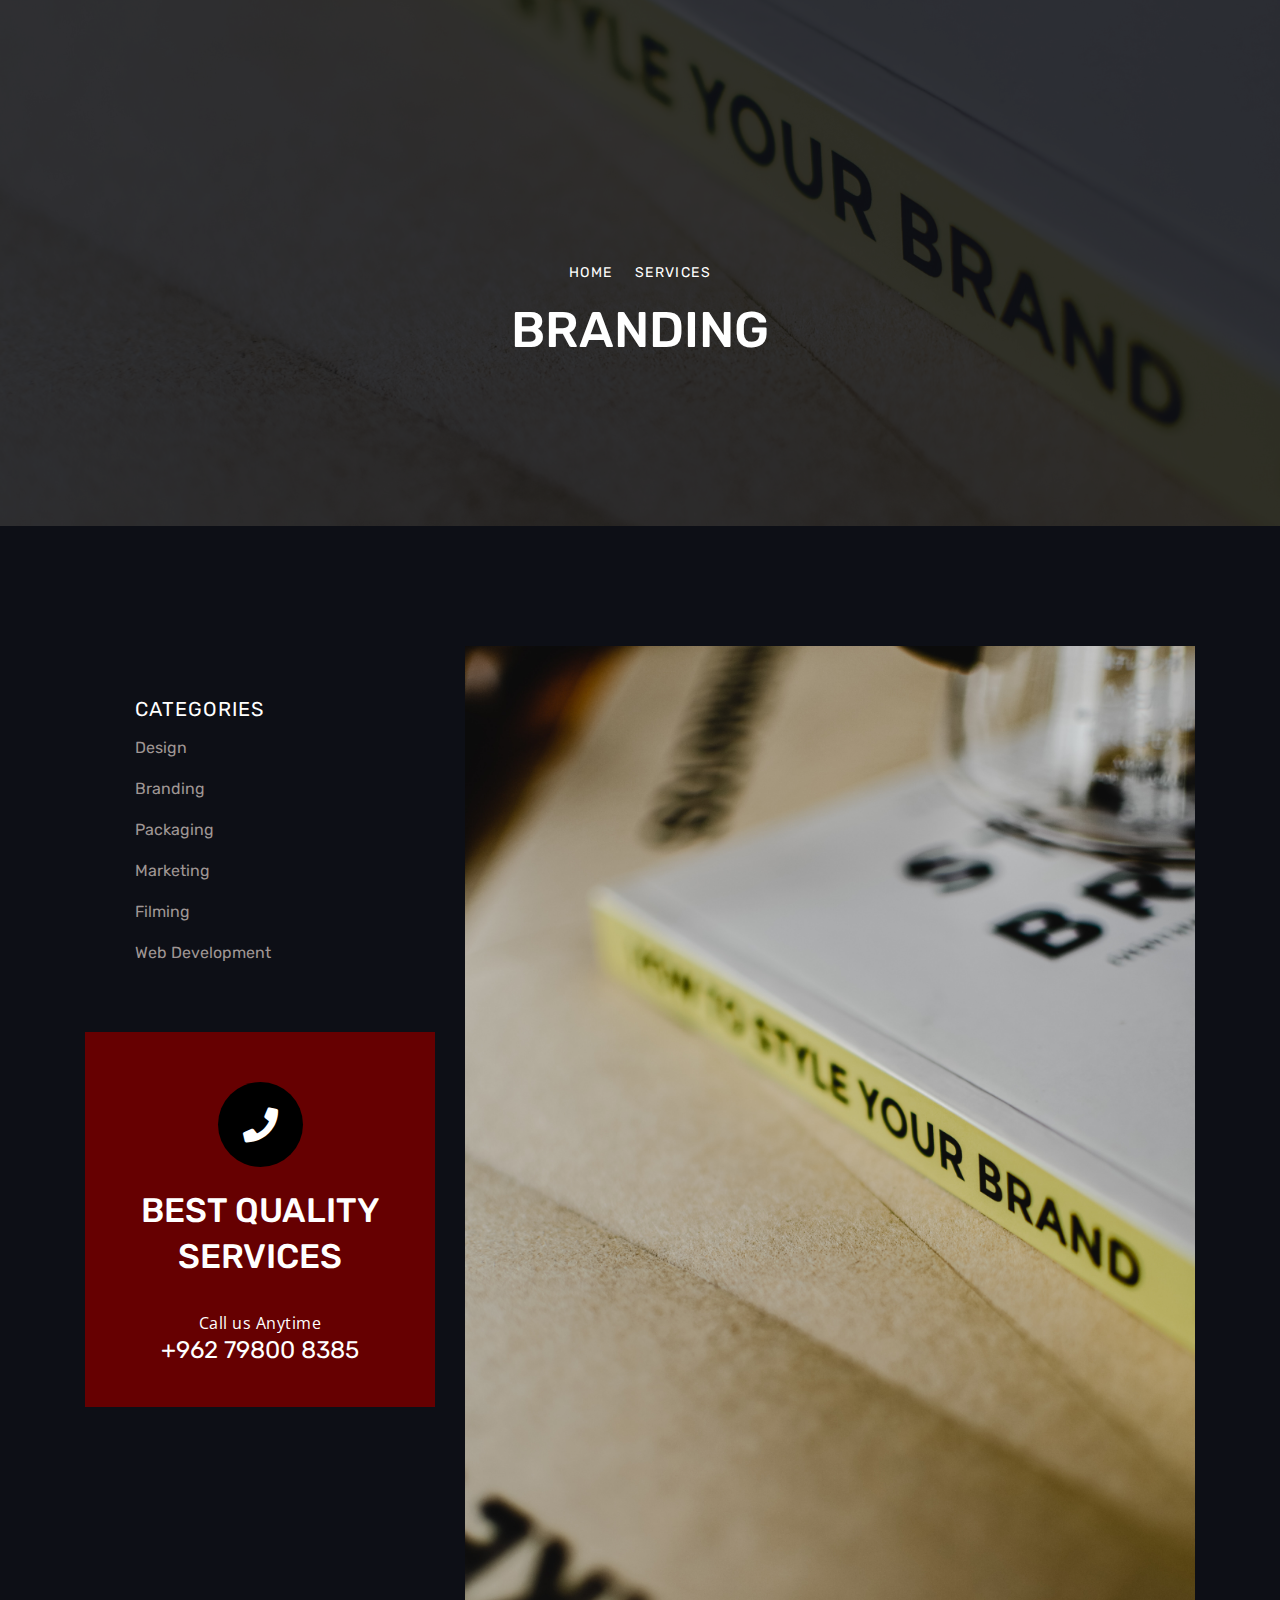
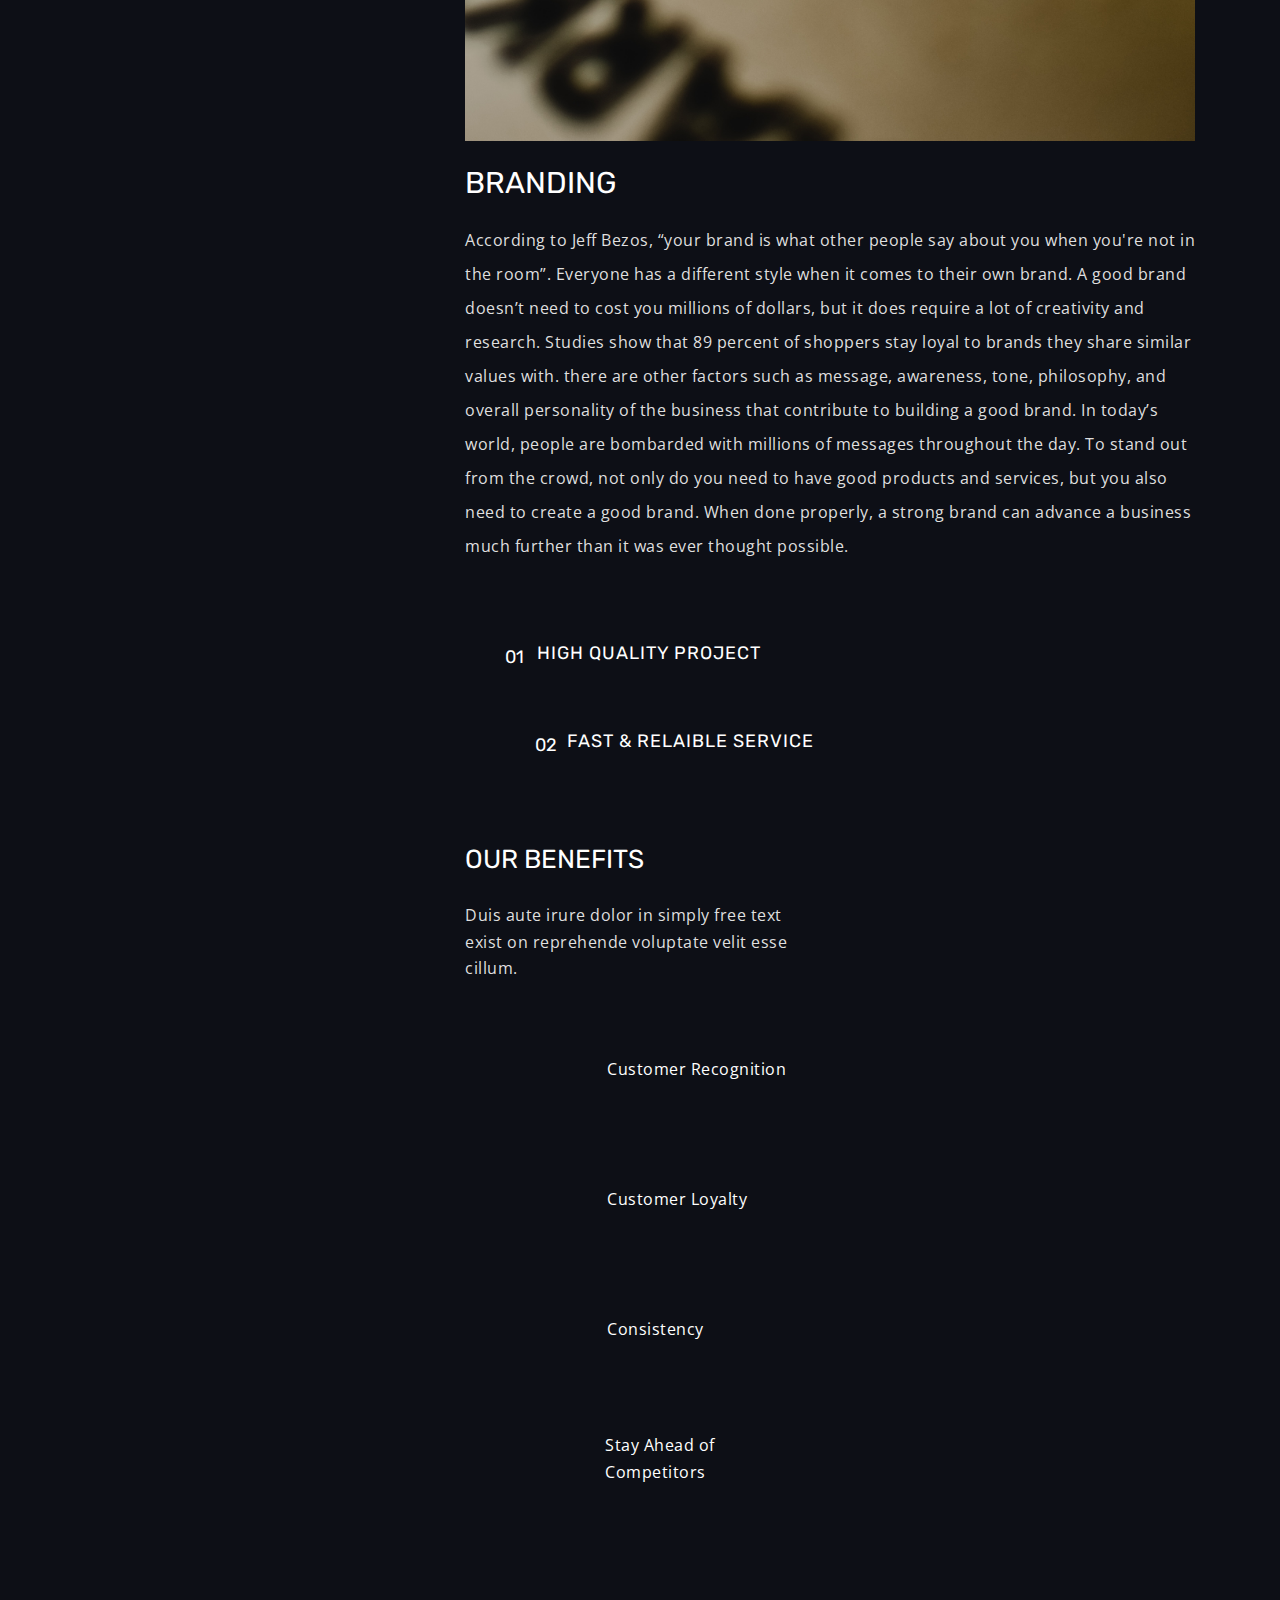
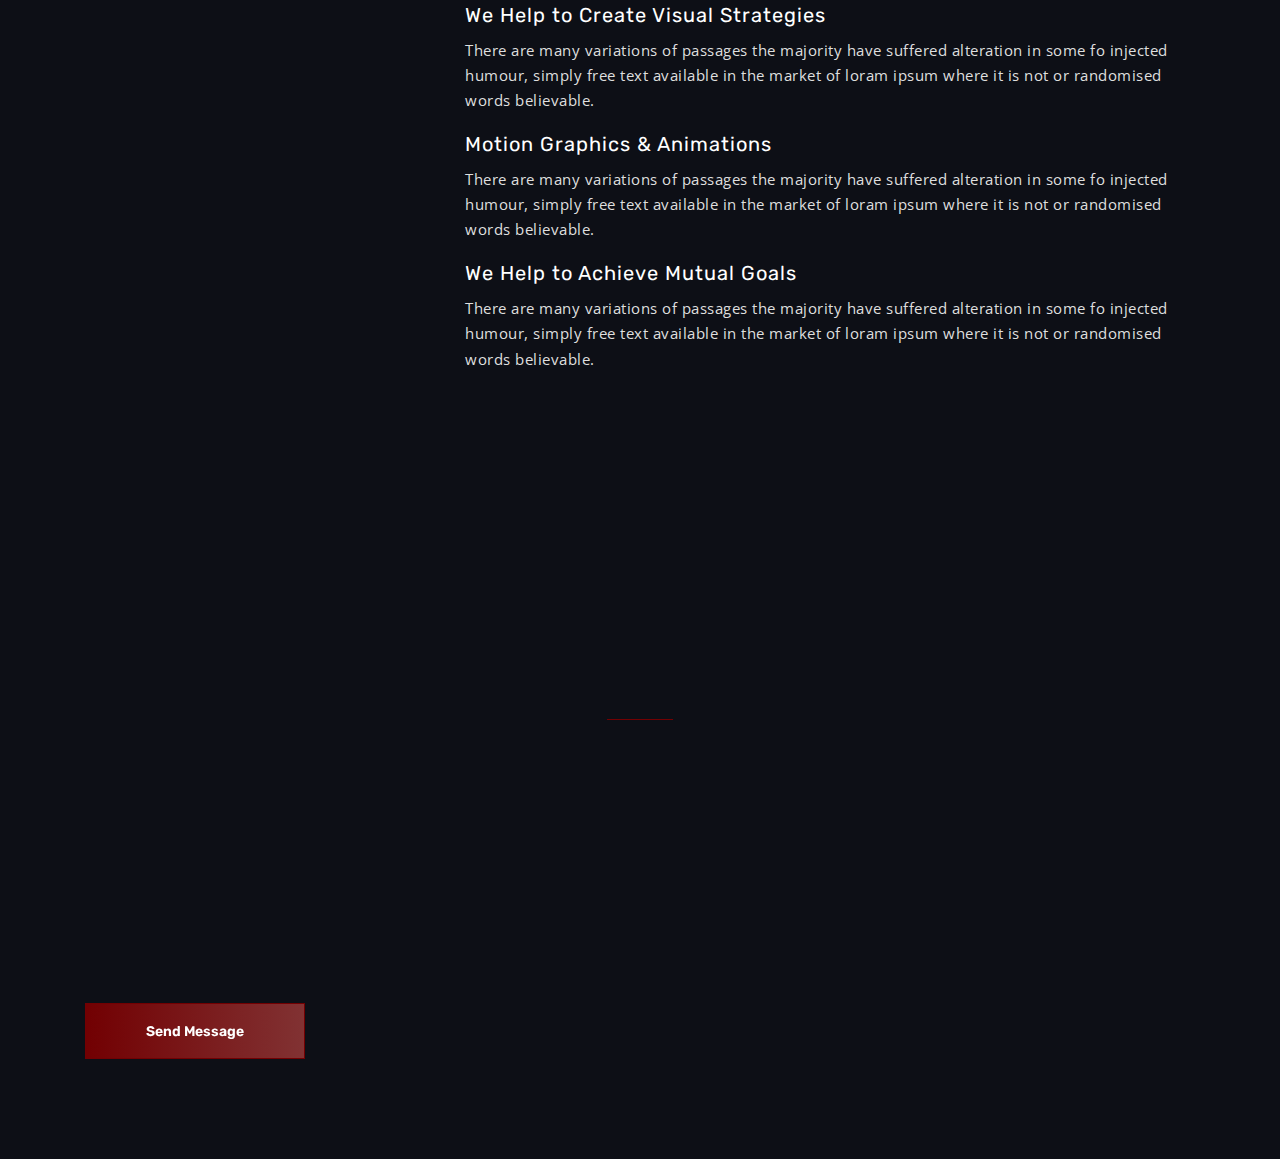
==== Branding.html @ 955717b9 "add script msilto to all html pages" ====
<!doctype html>
<html lang="en">
  <head>
    <title>Media Brushes|| Branding</title>
    <!-- Required meta tags -->
    <meta charset="utf-8">
    <meta name="viewport" content="width=device-width, initial-scale=1, shrink-to-fit=no">
    <!-- Favicon -->
    <link rel="shortcut icon" href="assets/img/Logo-02.png" type="image/x-icon">
    <link rel="icon" href="assets/img/Logo-02.png" type="image/x-icon">
    <!-- Bootstrap CSS -->
    <link rel="stylesheet" href="assets/vendor/bootstrap.min.css">
    <!-- Font Awesome Icons -->
    <link rel="stylesheet" href="assets/fonts/css/all.css">
    <!-- Google Fonts -->
    <link href="https://fonts.googleapis.com/css?family=Rubik:400,500,700,900" rel="stylesheet">
    <link href="https://fonts.googleapis.com/css?family=Open+Sans" rel="stylesheet">
    <!-- Magnific Popup CSS -->
    <link rel="stylesheet" href="assets/vendor/magnific-popup.css">
    <!-- Animate CSS -->
    <!-- AOS CSS -->
    <link href="https://unpkg.com/aos@2.3.1/dist/aos.css" rel="stylesheet">
    <link rel="stylesheet" href="assets/vendor/animate.css">
     <!-- Owl Carouusel CSS -->
     <link rel="stylesheet" href="assets/vendor/owl.carousel.css">
     <link rel="stylesheet" href="assets/vendor/owl.theme.default.css">
    <!-- Custom CSS -->
    <link rel="stylesheet" href="assets/css/style.css">
    <!-- Responsive CSS -->
    <link rel="stylesheet" href="assets/css/responsive.css">
</head>

<body>

    <!--Loader -->
    <div class="akar-loader">
        <div id="preloader">
            <div id="loader"></div>
        </div>
    </div>
    <!-- Loader end -->
    	
  
    <!-- Start Navbar -->
    <nav class="navbar navbar-expand-lg">
        <div class="container">

            <!-- Logo -->
            <a class="logo" href="#">
                <img src="assets/img/Logo-01.png" alt="logo">          
            </a>

            <button class="navbar-toggler" type="button" data-toggle="collapse" data-target="#navbarSupportedContent" aria-controls="navbarSupportedContent" aria-expanded="false" aria-label="Toggle navigation">
            <span class="icon-bar"><i class="fas fa-bars"></i></span>
            </button>

            <!-- navbar links -->
            <div class="collapse navbar-collapse" id="navbarSupportedContent">
                <ul class="navbar-nav ml-auto">
                    <li class="nav-item">
                        <a class="nav-link" href="#">Home</a>
                    </li>
                    <li class="nav-item">
                        <a class="nav-link" href="#" data-scroll-nav="1">About</a>
                    </li>
                    <li class="nav-item">
                        <a class="nav-link" href="#" data-scroll-nav="2">Portfolio</a>
                    </li>
                    <li class="nav-item">
                        <a class="nav-link" href="#" data-scroll-nav="3">Team</a>
                    </li>
                    <li class="nav-item">
                        <a class="nav-link" href="#" data-scroll-nav="4">Testimonial</a>
                    </li>                     
                    <li class="nav-item">
                        <a class="nav-link" href="#" data-scroll-nav="5">Blog</a>
                    </li>
                    <li class="nav-item">
                        <a class="nav-link" href="#" data-scroll-nav="6">Contact</a>
                    </li>
                </ul>
            </div>
        </div>
    </nav>
    <!-- End Navbar = -->

    <!--Page Header Start-->
		<section class="page-header">
			<div class="page-header-bg" style="background-image: url(assets/img/Branding.jpg)">
			</div>
			<div class="container">
				<div class="page-header__inner">
					<ul class="thm-breadcrumb list-unstyled">
						<li><a href="index.html">Home</a></li>
						<li><a href="index.html#about">Services</a></li>
						
					</ul>
					<h2>Branding</h2>
				</div>
			</div>
		</section>
		<!--Page Header End-->

        <!--Services Details Start-->
		<section class="service-details">
			<div class="container">
				<div class="row">
					<div class="col-xl-4 col-lg-5">
						<div class="service-details__sidebar">
							<div class="service-details__sidebar-service">
								<h4 class="service-details__sidebar-title">Categories</h4>
								<ul class="service-details__sidebar-service-list list-unstyled">
									<li><a href="Design.html">Design<span
										class="icon-arrow-right"></span></a></li>
							<li><a href="Branding.html">Branding<span
										class="icon-arrow-right"></span></a></li>
							<li><a href="Packaging.html">Packaging <span
										class="icon-arrow-right"></span></a></li>
							<li><a href="Markiting.html">Marketing <span
										class="icon-arrow-right"></span></a></li>
							<li><a href="Filming.html">Filming <span
										class="icon-arrow-right"></span></a></li>
							<li><a href="webdevelopment.html">Web Development <span
										class="icon-arrow-right"></span></a></li>
								</ul>
							</div>
							<div class="service-details__need-help">
								<div class="service-details__need-help-bg"
									style="background-image: url(assets/images/backgrounds/service-details-need-help-bg.jpg)">
								</div>
								<div class="service-details__need-help-icon">
									<span class="fas fa-phone"></span>
								</div>
								<h2 class="service-details__need-help-title">Best Quality <br> services</h2>
								<div class="service-details__need-help-contact">
									<p>Call us Anytime</p>
									<a href="tel:926668880000">+962 79800 8385</a>
								</div>
							</div>
						</div>
					</div>
					<div class="col-xl-8 col-lg-7">
						<div class="service-details__right">
							<div class="service-details__img">
								<img src="assets/img/Branding.jpg" alt="">
							</div>
							<div class="service-details__content">
								<h3 class="service-details__title">Branding</h3>
								<p class="service-details__text">According to Jeff Bezos, “your brand is what other people say about you when you're not in the room”. Everyone has a different style when it comes to their own brand. A good brand doesn’t need to cost you millions of dollars, but it does require a lot of creativity and research. Studies show that 89 percent of shoppers stay loyal to brands they share similar values with.

									there are other factors such as message, awareness, tone, philosophy, and overall personality of the business that contribute to building a good brand. In today’s world, people are bombarded with millions of messages throughout the day. To stand out from the crowd, not only do you need to have good products and services, but you also need to create a good brand. When done properly, a strong brand can advance a business much further than it was ever thought possible.
									</p>
							</div>
							<ul class="service-details__points list-unstyled">
								<li>
									<h4>high quality project</h4>
									<div class="service-details__points-count"></div>
								</li>
								<li>
									<h4>Fast & relaible service</h4>
									<div class="service-details__points-count"></div>
								</li>
							</ul>
							<div class="service-details__benefits">
								<div class="row">
									<div class="col-xl-6">
										<div class="service-details__benefits-content">
											<h3 class="service-details__benefits-title">Our Benefits</h3>
											<p class="service-details__benefits-text">Duis aute irure dolor in simply
												free text exist on reprehende voluptate velit esse cillum.</p>
											<ul class="list-unstyled service-details__benefits-list">
												<li>
													<div class="icon">
														<span class="icon-check"></span>
													</div>
													<div class="text">
														<p>Customer Recognition</p>
													</div>
												</li>
												<li>
													<div class="icon">
														<span class="icon-check"></span>
													</div>
													<div class="text">
														<p>Customer Loyalty</p>
													</div>
												</li>
												<li>
													<div class="icon">
														<span class="icon-check"></span>
													</div>
													<div class="text">
														<p>Consistency</p>
													</div>
												</li>
												<li>
													<div class="icon">
														<span class="icon-check"></span>
													</div>
													<div class="text">
														<p>Stay Ahead of Competitors</p>
													</div>
												</li>
											</ul>
										</div>
									</div>
									<div class="col-xl-6">
										<div class="service-details__benefits-img">
											<img src="assets/images/resources/service-details__benefits-img.jpg" alt="">
										</div>
									</div>
								</div>
							</div>
							<div class="service-details__faq">
								<div class="accrodion-grp" data-grp-name="faq-one-accrodion">
									<div class="accrodion active">
										<div class="accrodion-title">
											<h4>We Help to Create Visual Strategies</h4>
										</div>
										<div class="accrodion-content">
											<div class="inner">
												<p>There are many variations of passages the majority have suffered
													alteration in some fo injected humour, simply free text available in
													the market of loram ipsum where it is not or randomised words
													believable.</p>
											</div><!-- /.inner -->
										</div>
									</div>
									<div class="accrodion">
										<div class="accrodion-title">
											<h4>Motion Graphics & Animations</h4>
										</div>
										<div class="accrodion-content">
											<div class="inner">
												<p>There are many variations of passages the majority have suffered
													alteration in some fo injected humour, simply free text available in
													the market of loram ipsum where it is not or randomised words
													believable.</p>
											</div><!-- /.inner -->
										</div>
									</div>
									<div class="accrodion last-chiled">
										<div class="accrodion-title">
											<h4>We Help to Achieve Mutual Goals</h4>
										</div>
										<div class="accrodion-content">
											<div class="inner">
												<p>There are many variations of passages the majority have suffered
													alteration in some fo injected humour, simply free text available in
													the market of loram ipsum where it is not or randomised words
													believable.</p>
											</div><!-- /.inner -->
										</div>
									</div>
								</div>
							</div>
						</div>
					</div>
				</div>
			</div>
		</section>
		<!--Services Details End-->

    <!-- Start Contact -->
    <section class="contact bg-main" data-scroll-index="6">
        <div class="container">

            <h4 class="min-title text-center" data-aos="fade-up" data-aos-delay="300" data-aos-once="true">Contact</h4>   
            <h3 class="text-center" data-aos="fade-up" data-aos-delay="100" data-aos-once="true"><span>Get in touch with us</span></h3>    
            <div class="line"></div>

            <div class="row">
                    
                <div class="col-sm-12">
                    <form class="form" id="contact-form" method="post">

                        <div class="messages"></div>

                        <div class="controls">

                            <div class="row">

                                <div class="col-lg-4 col-md-6">
                                    <div class="form-group" data-aos="fade-up" data-aos-delay="100" data-aos-once="true">
                                        <input id="form_name" type="text" name="name" placeholder="Name" required="required">
                                    </div>
                                </div>
                                <div class="col-lg-4 col-md-6">
                                    <div class="form-group" data-aos="fade-up" data-aos-delay="200" data-aos-once="true">
                                        <input id="form_email" type="email" name="email" placeholder="Email" required="required">
                                    </div>
                                </div>
                                <div class="col-lg-4 col-md-12">
                                    <div class="form-group" data-aos="fade-up" data-aos-delay="300" data-aos-once="true">
                                        <input id="form_subject" type="text" name="subject" placeholder="Subject">
                                    </div>
                                </div>
                                <div class="col-md-12">
                                    <div class="form-group" data-aos="fade-up" data-aos-delay="400" data-aos-once="true">
                                        <textarea id="form_message" name="message" placeholder="Message" rows="4" required="required"></textarea>
                                    </div>
                                </div>

                                <div class="col-md-12">
                                    <button type="submit" class="main-button"><span>Send Message</span></button>
                                </div>

                            </div>                             
                        </div>
                    </form>
                </div>
            </div>
        </div>
        
    </section>
    <!-- End Contact  -->
        
    <!-- Start Footer -->
    <section class="footer bg-second">
        <div class="container">
                
            <div class="row">
                <div class="col-md-4 border">
                    <i class="fas fa-envelope"></i>
                    <h4>Email</h4>                  
                    <p>info@mediaBrushes.com</p>
                </div>
                <div class="col-md-4 border">
                    <div class="address">
                        <i class="fas fa-map-marker"></i> 
                        <h4>Address</h4>
                        <p>Amman - Jordan</p>
                    </div>                        
                </div>
                <div class="col-md-4 border-max">
                    <div class="address">
                        <i class="fas fa-phone"></i>
                        <h4>phone</h4>
                        <p>+962 79800 8385</p>
                    </div>                        
                </div>
                <div class="col-md-12 text-center mt-40">
                    <ul class="social">
                        <li><a href="#"><i class="fab fa-facebook-square"></i></a></li>
                        <li><a href="#"><i class="fab fa-instagram"></i></a></li>
                        <li><a href="#"><i class="fab fa-behance"></i></a></li>
                    </ul>
                </div>     
            </div>
            <div class="row mt-30 text-center">
                <div class="col-md-12">
                    <p>&copy; Copyright 2023 MediaBrushes</p>
                </div>
                
            </div>
        </div>
    </section>
    <!-- End Footer  -->

    
    <script  src="assets/vendor/jquery-3.3.1.min.js"></script>
    <!-- Popper JS -->
    <script src="assets/vendor/popper.min.js"></script>
    <!-- Bootstrap JS -->
    <script src="assets/vendor/bootstrap.min.js"></script>
    <!-- Magnific-popup JS -->
    <script src="assets/vendor/jquery.magnific-popup.min.js"></script>
    <!-- Owl Carousel JS -->
    <script src="assets/vendor/owl.carousel.js"></script>    
    <!-- Scroll IT JS -->
    <script src="assets/vendor/scrollIt.min.js"></script>
    <!-- AOS JS -->
    <script src="https://unpkg.com/aos@2.3.1/dist/aos.js"></script>
    <!-- Particle JS -->
    <script src="assets/vendor/particles.min.js"></script>
    <script src="assets/vendor/app.js"></script>
    <!-- Custom JS -->
    <script src="assets/js/custom.js"></script>
    <script>
        $('#mailto').click(function() {
            // this.href = "mailto:you@yourdomain.com?subject=Data&body=";
            this.href = "mailto:info@mediabrushes.com?subject=";
            this.href += getSubject();
            this.href +="&body=";
            this.href += getBody();
    
        });
        function getBody() {
            Body = $("#form_message").val();
            return  Body;
        }
    
        function getSubject() {
            subject = $("#form_subject").val();
            return  subject;
        }
        </script>
</body>
</html>
---- assets/css/style.css ----
/*-----------------------------------------------------------------
Project             : MediaBrushes


[Table of contents]

1. General Style
2. Navbar
3. Header 01
4. Header 02 / Video
5. Header 03 / Portfolio Focus
6. Header 04 / Particles
7. About
8. Portfolio
9. Team
10. Testimonial
11. Blog
12. Contact
13. Footer
14. Another (Demo)

main color : #790002;
secondary color : # 9F9694 ;


==================================================================*/

/* ----------------------------------------------------------------
                       [ 01 General Style ]
-----------------------------------------------------------------*/
.bg-main {
    background: #0d0f16 !important;
}
.bg-second {
    background: #12141c !important;
}
.bg-third {
    background: #fe7773 !important;
}
.bg-fouth {
    background: #720002 !important;
}
.mt-up {
    margin-top: 100vh;
}
.mb-down {
    margin-bottom: 50vh;
}
/* margin top */
.mt-20 {
    margin-top: 20px !important; 
}
.mt-30 {
    margin-top: 30px !important; 
}
.mt-40 {
    margin-top: 40px !important; 
}
.mt-50 {
    margin-top: 50px !important; 
}
.mt-60 {
    margin-top: 60px !important; 
}
.mt-70 {
    margin-top: 70px !important; 
}
.mt-80 {
    margin-top: 80px !important; 
}
.mt-90 {
    margin-top: 90px !important; 
}
.mt-100 {
    margin-top: 100px !important; 
}
/* padding top */
.pt-30 {
    padding-top: 30px !important; 
}
.pt-40 {
    padding-top: 40px !important; 
}
.pt-50 {
    padding-top: 50px !important; 
}
.pt-60 {
    padding-top: 60px !important; 
}
.pt-70 {
    padding-top: 70px !important; 
}
.pt-80 {
    padding-top: 80px !important; 
}

.pr {
    padding-right:100px;
}
.pb-20 {
    padding-bottom: 20px !important; 
}
.pb-30 {
    padding-bottom: 30px !important; 
}
.pb-40 {
    padding-bottom: 40px !important; 
}
.pb-50 {
    padding-bottom: 50px !important; 
}
.pb-60 {
    padding-bottom: 60px !important; 
}
.pb-70 {
    padding-bottom: 70px !important; 
}
.pb-80 {
    padding-bottom: 80px !important; 
}

section {
    padding: 100px 0;
}
body{
    font-family: 'Rubik', sans-serif;
    color: #fff;
    background: #0d0f16;
}
p {
    font-family: 'Open Sans', sans-serif;
    font-weight: normal;
    font-style: normal;
    font-stretch: normal;
    line-height: 1.67;
    letter-spacing: 0.5px;
    font-size: 15px;
    color: #dfdfdf;
    display: block;
}
p.white {
    color: #fff;
    line-height: 32px;
    font-weight: 400;
    letter-spacing: 0.5px;
}
h1 {
    font-size: 60px;
    letter-spacing: 1px;
    font-weight: 700;
    text-transform: capitalize;
    margin-bottom: 30px;
}
h1 span {
    color: #790002
    ;
}
h4 {
    font-weight: 400;
    font-size: 20px;
    line-height: 30px;
    letter-spacing: 1px;
}
h5 {
    font-size: 18px;
    margin: 10px 0;
    line-height: 30px;
}
a, span {
    text-decoration: none;
    display: inline-block;
}
a:hover{
    text-decoration: none;
    color: #fff;
}

/* main-title */
h4.min-title {
    
    color: #720002;
    font-size: 14px;
    text-transform: uppercase;
    font-weight: 700;
    letter-spacing: 2px;
}

h3 {
    font-weight: 400;
}

h3.main-title{
    padding-left: 100px !important;
    letter-spacing: 1px;
}



/*Loader Css Start*/
.akar-loader {
    bottom: 0;
    height: 100%;
    left: 0;
    position: fixed;
    right: 0;
    top: 0;
    width: 100%;
    z-index: 1111;
    background: #0d0f16;
    overflow-x: hidden;
}
#preloader {
    position: absolute;
    top: 50%;
    left: 50%;
    margin-top: -10px;
    height: 120px;
    margin-left: -10px;
    display: inline-block;
    width: 120px;
}
#loader {
    display: block;
    position: relative;
    left: 50%;
    top: 50%;
    width: 80px;
    height: 80px;
    margin: -75px 0 0 -75px;
    border-radius: 50%;
    border: 3px solid transparent;
    border-top-color:#f9a766;
    border-bottom-color: #fe7773;
    -webkit-animation: spin 2s linear infinite;
    animation: spin 2s linear infinite;
}
#loader:before {
    content: "";
    position: absolute;
    top: 5px;
    left: 5px;
    right: 5px;
    bottom: 5px;
    border-radius: 50%;
    border: 3px solid transparent;
    border-top-color:#f9a766;
    border-bottom-color: #fe7773;
    -webkit-animation: spin 3s linear infinite;
    animation: spin 3s linear infinite;
}
#loader:after {
    content: "";
    position: absolute;
    top: 15px;
    left: 15px;
    right: 15px;
    bottom: 15px;
    border-radius: 50%;
    border: 3px solid transparent;
    border-top-color:#f9a766;
    border-bottom-color: #fe7773;
    -webkit-animation: spin 1.5s linear infinite;
    animation: spin 1.5s linear infinite;
}
@-webkit-keyframes spin {
    0%   {
        -webkit-transform: rotate(0deg);
        -ms-transform: rotate(0deg);
        transform: rotate(0deg);
    }
    100% {
        -webkit-transform: rotate(360deg);
        -ms-transform: rotate(360deg);
        transform: rotate(360deg);
    }
}
@keyframes spin {
    0%   {
        -webkit-transform: rotate(0deg);
        -ms-transform: rotate(0deg);
        transform: rotate(0deg);
    }
    100% {
        -webkit-transform: rotate(360deg);
        -ms-transform: rotate(360deg);
        transform: rotate(360deg);
    }
}
/*Loader Css End */



/* ----------------------------------------------------------------
                        [ 02 Navbar ]
-----------------------------------------------------------------*/
.logo img {
    height: 40px;
    padding-left: 20px;
}
.navbar {
    position: absolute;
    left: 0;
    top: 0;
    width: 100%;
    border: 0;
    background: transparent;
    z-index: 9;
    min-height: 70px;
    opacity: 0;
}
.navbar .navbar-nav .nav-link {
    font-size: 14px;
    font-weight: 400; 
    color: #9F9694;
    letter-spacing: .5px;
    margin: 15px 5px;
    -webkit-transition: all .5s;
    transition: all .5s;
}
.navbar .navbar-nav .active {
    color: #790002 !important;
}

.nav-scroll {
    background: #12141c;
    -webkit-box-shadow: 0px 10px 40px rgba(0, 0, 0, 0.05);
    box-shadow: 0px 10px 40px rgba(0, 0, 0, 0.05);
    padding: 0;
    position: fixed;
    top: -100px;
    left: 0;
    width: 100%;
    -webkit-transition: -webkit-transform .5s;
    transition: -webkit-transform .5s;
    transition: transform .5s;
    transition: transform .5s, -webkit-transform .5s;
    -webkit-transform: translateY(100px);
    transform: translateY(100px);
}

.navbar .icon-bar {
    color: #790002;
}
@media screen and (max-width: 991px) {
.navbar .navbar-collapse {
    max-height: 500px;
    overflow: auto;
    background: #12141c;
    text-align: center;
    padding: 10px 0;
    }
}

/* ----------------------------------------------------------------
                    [ 03 Header Version 01]
-----------------------------------------------------------------*/
.header {
    background: #000;
   height: 100%;
    position: fixed;
   width: 100%;
   z-index: -2;
   top: 0;
   opacity: 1;
}


.valign {
    display: -webkit-box;
    display: -ms-flexbox;
    display: flex;
    -webkit-box-align: center;
    -ms-flex-align: center;
    align-items: center;
}

.pic-wrapper {
    opacity: .2;
    z-index: -4;
    position: absolute;
    width: 100%;
    height: 100%;
    overflow: hidden;
  }
  
  figure {
    position: absolute;
    top: 0;
    left: 0;
    width: 100%;
    height: 100%;
    opacity: 0;
    /*animation*/
    
    animation: slideShow 24s linear infinite 0s;
    -o-animation: slideShow 24s linear infinite 0s;
    -moz-animation: slideShow 24s linear infinite 0s;
    -webkit-animation: slideShow 24s linear infinite 0s;
  }
  
ul.head-navigation li{
    width: 400px;
    display: inline-block;
    padding: 20px 40px;
    border: 1px solid transparent;
    -webkit-border-image: 
    -webkit-linear-gradient(right,  #720002 0%,#9F9694 100%);
    -moz-border-image:
    -moz-linear-gradient(right, #720002 0%,#9F9694 100%);  
    -o-border-image:
    -o-linear-gradient(right,  #720002 0%,#9F9694 100%);
    border-image:
    linear-gradient(to right,  #720002 0%,#9F9694 100%);
    border-image-slice: 1;
    margin: 10px 10px;
}

  .main-nav {
      background: rgba(19,20,36,.25);
      cursor: pointer;
  }

  .main-nav h4{
      text-transform: uppercase;
      font-size: 14px;
      padding-top: 10px;
      letter-spacing: 1px;
      color: #9F9694;
  }
  .top-nav {
    background-color: transparent;
    border: 0;
    border-radius: 3px;
    cursor: pointer;
    display: inline-block;
    font-size: 20px;
    padding: 0px 0 10px 0;
    position: relative;
    text-align: left;
    text-decoration: none;
    transition: color 400ms;
  }
  .top-nav span {
    color:#fff;
    font-weight: 600;
    font-size: 20px;
    display: inline-block;
    overflow: hidden;
    padding: 0 120px 0 0;
    position: relative;
    transition: padding 400ms;
  }
  .top-nav:focus {
    outline: 0;
  }
  .main-nav:hover .top-nav span {
    color:#790002;
  }
  .main-nav:hover .top-nav span {
    padding-right: 0;
    padding-left: 120px;
  }
  .main-nav:hover .top-nav .arrow:first-of-type::before {
    left: 89px;
  }
  .main-nav:hover .top-nav .arrow:first-of-type::after {
    left: 0;
    opacity: 1;
  }
  .main-nav:hover .top-nav .arrow:last-of-type::before {
    right: -120px;
  }
  .main-nav:hover .top-nav .arrow:last-of-type::after {
    right: -120px;
  }

.social-media {
    position: absolute;
    right: 20px;
    top: 38%;
}
.social-media ul li {
    display: block;
}

.social-media li a {
    border: 1px solid #790002;
    margin: 10px;
    width: 40px;
    height: 40px;
    color: #fff;
    font-size: 14px;
    line-height: 40px;
    -o-transition: all .4s ease-in-out;
    -webkit-transition: all .4s ease-in-out;
    transition: all .4s ease-in-out;
}

.social-media li:hover a {
    color: #790002;
}

.left-nav {
    position: absolute;
    left: -62px;
    top: 50%;
    transform: rotate(-90deg);
}

.left-nav ul {
  margin: 0;
}

.left-nav ul li  {   
    display: inline;
}
.left-nav li a {    
    border: 1px solid #790002;
    margin: 5px;
    line-height: 40px;
    width: 100px;
    height: 40px;
    color: #fff;
    font-size: 14px;
    font-weight: 600;
    -o-transition: all .4s ease-in-out;
    -webkit-transition: all .4s ease-in-out;
    transition: all .4s ease-in-out;
}

.left-nav li:hover a {
    color: #790002;
}
  
.pic-1 {
    opacity: 1;
    background: url('../img/551218-agency-coworking.jpg') no-repeat center center;
    -webkit-background-size: cover;
    -moz-background-size: cover;
    -o-background-size: cover;
    background-size: cover;
}

.pic-2 {
    animation-delay: 6s;
    -o-animation-delay: 6s;
    -moz--animation-delay: 6s;
    -webkit-animation-delay: 6s;
    background: url('../img/pic-2.jpeg') no-repeat center center;
    -webkit-background-size: cover;
    -moz-background-size: cover;
    -o-background-size: cover;
    background-size: cover;
}

.pic-3 {
    animation-delay: 12s;
    -o-animation-delay: 12s;
    -moz--animation-delay: 12s;
    -webkit-animation-delay: 12s;
    background: url('../img/pexels-photo-1181406.jpeg') no-repeat center center;
    -webkit-background-size: cover;
    -moz-background-size: cover;
    -o-background-size: cover;
    background-size: cover;
}

.pic-4 {
    animation-delay: 18s;
    -o-animation-delay: 18s;
    -moz--animation-delay: 18s;
    -webkit-animation-delay: 18s;
    background: url('../img/02.jpg') no-repeat center center;
    -webkit-background-size: cover;
    -moz-background-size: cover;
    -o-background-size: cover;
    background-size: cover;
}
  /* keyframes*/
  
  @keyframes slideShow {
    0% {
        opacity: 0;
        transform:scale(1);
        -ms-transform:scale(1);
    }
    5% {
            opacity: 1
    }
    25% {
        opacity: 1;
    }
    30% {
        opacity: 0;
        transform:scale(1.1);
        -ms-transform:scale(1.1);
    }
    100% {
        opacity: 0;
        transform:scale(1);
        -ms-transformm:scale(1);
    }
  }

   @-o-keyframes slideShow { 
    0% {
        opacity: 0;
        -o-transform:scale(1);
        }
    5% {
        opacity: 1
        }
    25% {
        opacity: 1;
        }
    30% {
        opacity: 0;
        -o-transform:scale(1.1);
        }
    100% {
        opacity: 0;
        -o-transformm:scale(1);
        }
}

@-moz-keyframes 
slideShow {  0% {
opacity: 0;
-moz-transform:scale(1);
  }
   5% {
   opacity: 1
  }
   25% {
   opacity: 1;
  }
   30% {
   opacity: 0;
   -moz-transform:scale(1.1);
  }
   100% {
   opacity: 0;
   -moz-transformm:scale(1);
  }
  }
   @-webkit-keyframes 
  slideShow {  0% {
   opacity: 0;
   -webkit-transform:scale(1);
  }
   5% {
   opacity: 1
  }
   25% {
   opacity: 1;
  }
   30% {
   opacity: 0;
   -webkit-transform:scale(1.1);
  }
   100% {
   opacity: 0;
   -webkit-transformm:scale(1);
  }
  }


/* button */
.main-button {
    border: 1px solid transparent;
    -webkit-border-image: 
      -webkit-linear-gradient(right,  #720002 0%,#9F9694 100%);
    -moz-border-image:
      -moz-linear-gradient(right,  #720002 0%,#9F9694 100%);  
    -o-border-image:
      -o-linear-gradient(right, #720002 0%,#9F9694 100%);
    border-image:
      linear-gradient(to right, #720002 0%,#9F9694 100%);
    border-image-slice: 1;
    padding: 15px 60px;
    color: #fff;
    background-image: 
    linear-gradient(to right, rgba(0,0,0,0) , rgba(0,0,0,0),  #720002 0%,#9F9694);
   
    background-size: 300% 100%;
    -o-transition: all .4s ease-in-out;
    -webkit-transition: all .4s ease-in-out;
    transition: all .4s ease-in-out;
}

.main-button:hover {
    color: #9F9694;
    background-position: 100% 0;
    -o-transition: all .4s ease-in-out;
    -webkit-transition: all .4s ease-in-out;
    transition: all .4s ease-in-out;
}

.main-button span, .top-button span {
    font-weight: 600;
    font-size: 14px;
}

.main-button:focus, .top-button:focus {
    outline: none;
}

.top-button {
    border: 1px solid transparent;
    -webkit-border-image: 
      -webkit-linear-gradient(right, #f9a766 0%,#fe7773 100%);
    -moz-border-image:
      -moz-linear-gradient(right, #f9a766  0%,#fe7773 100%);  
    -o-border-image:
      -o-linear-gradient(right, #f9a766 0%,#fe7773 100%);
    border-image:
      linear-gradient(to right, #f9a766 0%,#fe7773 100%);
    border-image-slice: 1;
    padding: 15px 60px;
    color:#12141c;
    background-image: 
    linear-gradient(to right, rgba(0,0,0,0) , rgba(0,0,0,0), #f9a766, #fe7773);
    background-size: 300% 100%;
    -o-transition: all .4s ease-in-out;
    -webkit-transition: all .4s ease-in-out;
    transition: all .4s ease-in-out;
}

.top-button:hover {
    color: rgb(255, 255, 255);
    background-position: 100% 0;
    -o-transition: all .4s ease-in-out;
    -webkit-transition: all .4s ease-in-out;
    transition: all .4s ease-in-out;
}

div.top-dash-1 {
    position: absolute;
    left: 5%;
    bottom: 0;
    width: 1px;
    height: 100vh;
    background:rgba(255, 255, 255, 0.1);
}
div.top-dash-2 {
    position: absolute;
    left: 27%;
    bottom: 0;
    width: 1px;
    height: 100vh;
    background:rgba(255, 255, 255, 0.1);
}
div.top-dash-3 {
    position: absolute;
    left: 50%;
    bottom: 0;
    width: 1px;
    height: 100vh;
    background:rgba(255, 255, 255, 0.1);
}
div.top-dash-4 {
    position: absolute;
    right: 27%;
    bottom: 0;
    width: 1px;
    height: 100vh;
    background:rgba(255, 255, 255, 0.1);
}
div.top-dash-5 {
    position: absolute;
    right: 5%;
    bottom: 0;
    width: 1px;
    height: 100vh;
    background:rgba(255, 255, 255, 0.1);
}


/* mouse scroll */
#mouse-scroll {
    style: block;
  }
  #mouse-scroll {
    position: absolute;
    margin: auto;
    left: 50%;
    bottom: 5%;
    -webkit-transform: translateX(-50%);
    z-index: 2;
  }
  #mouse-scroll span{
    display: block;
    width: 5px; 
    height: 5px;
    -ms-transform: rotate(45deg);
    -webkit-transform: rotate(45deg);
    transform: rotate(45deg);
    transform: rotate(45deg);
    border-right: 1px solid #fff; 
    border-bottom: 1px solid #fff;
    margin: 0 0 3px 5px;
  }
  #mouse-scroll .mouse {
    height: 21px;
    width: 14px;
    border-radius: 10px;
    -webkit-transform: none;
    -ms-transform: none;
    transform: none;
    border: 1px solid #ffffff;
    top: 170px;
  }
  #mouse-scroll .down-arrow-1 {
    margin-top: 6px;
  }
  #mouse-scroll .down-arrow-1, #mouse-scroll .down-arrow-2, #mouse-scroll .down-arrow-3 {
    -webkit-animation: mouse-scroll 1s infinite; 
      -moz-animation: mouse-scroll 1s infinite;
  }
  #mouse-croll .down-arrow-1 {
     -webkit-animation-delay: .1s; 
     -moz-animation-delay: .1s;
     -webkit-animation-direction: alternate;
  }
  #mouse-scroll .down-arrow-2 {
    -webkit-animation-delay: .2s; 
    -moz-animation-delay: .2s;
    -webkit-animation-direction: alternate;
  }
  #mouse-scroll .down-arrow-3 {
     -webkit-animation-delay: .3s;
     -moz-animation-dekay: .3s;
     -webkit-animation-direction: alternate;
  }
  #mouse-scroll .mouse-in {
    height: 5px;
    width: 2px;
    display: block; 
    margin: 5px auto;
    background: #ffffff;
    position: relative;
  }
  #mouse-scroll .mouse-in {
   -webkit-animation: animated-mouse 1.2s ease infinite;
    moz-animation: mouse-animated 1.2s ease infinite;
  }
  
  @-webkit-keyframes animated-mouse {
    0% {
      opacity: 1;
      -webkit-transform: translateY(0);
      -ms-transform: translateY(0);
      transform: translateY(0);
    }
    100% {
       opacity: 0;
      -webkit-transform: translateY(6px);
      -ms-transform: translateY(6px);
      transform: translateY(6px);
    }
  }
  @-webkit-keyframes mouse-scroll {
    0% {
      opacity: 1;
    }
    50% {
      opacity: .5;
    }
    100% {
      opacity: 1;
    } 
  }
  @keyframes mouse-scroll {
    0% {
      opacity: 0;
    }
    50% {
      opacity: 0.5;
    }
    100% {
      opacity: 1;
    }
  }


/* ----------------------------------------------------------------
                     [ 04 Header Version 02]
-----------------------------------------------------------------*/
.video-thumb{
    background-image: url('../img/slider/slider-1.jpg');
    position: absolute;
    height: 100%;
    width: 50%;
    background-color:#12141c;
    background-blend-mode: soft-light;
    right: 0;
    top: 0;
    z-index: -22;
}

.video-play a {
    cursor: pointer;
    font-size: 24px;
    top: 50%;
    position: absolute;
    z-index: 2;
    color: #f9a766;
    height: 60px;
    width: 60px;
    line-height: 60px;
    text-align: center;
    margin: auto;
    border-radius: 50%;
    left: 50%;
    -webkit-animation: video-animation 1s linear infinite;
    animation: video-animation 1s linear infinite;
    -webkit-transition: .5s linear;
    background: #12141c;
}
.video-play a i {
    margin-left: 5px;
}

/*video animation*/
@-webkit-keyframes video-animation {
    0% {
        -webkit-box-shadow: 0 0 0 0 rgba(255, 255, 255, 0.1), 0 0 0 20px rgba(255, 255, 255, 0.1), 0 0 0 40px rgba(255, 255, 255, 0.1);
        box-shadow: 0 0 0 0 rgba(255, 255, 255, 0.1), 0 0 0 20px rgba(255, 255, 255, 0.1), 0 0 0 40px rgba(255, 255, 255, 0.1)
    }
    100% {
        -webkit-box-shadow: 0 0 0 20px rgba(255, 255, 255, 0.1), 0 0 0 40px rgba(255, 255, 255, 0.1), 0 0 0 60px rgba(255, 255, 255, 0);
        box-shadow: 0 0 0 20px rgba(255, 255, 255, 0.1), 0 0 0 40px rgba(255, 255, 255, 0.1), 0 0 0 60px rgba(255, 255, 255, 0)
    }
}

@keyframes video-animation {
    0% {
        -webkit-box-shadow: 0 0 0 0 rgba(255, 255, 255, 0.1), 0 0 0 20px rgba(255, 255, 255, 0.1), 0 0 0 40px rgba(255, 255, 255, 0.1);
        box-shadow: 0 0 0 0 rgba(255, 255, 255, 0.1), 0 0 0 20px rgba(255, 255, 255, 0.1), 0 0 0 40px rgba(255, 255, 255, 0.1)
    }
    100% {
        -webkit-box-shadow: 0 0 0 20px rgba(255, 255, 255, 0.1), 0 0 0 40px rgba(255, 255, 255, 0.1), 0 0 0 60px rgba(255, 255, 255, 0);
        box-shadow: 0 0 0 20px rgba(255, 255, 255, 0.1), 0 0 0 40px rgba(255, 255, 255, 0.1), 0 0 0 60px rgba(255, 255, 255, 0)
    }
}
/* ----------------------------------------------------------------
               [ 05. Header Version 03/portfolio focus ]
-----------------------------------------------------------------*/

.img-head {
    width: 100%;
    padding: 30px 30px 50px 30px;
}

.img-head img {
    -webkit-box-shadow: 21px 9px 74px -23px rgba(0,0,0,0.31);
    -moz-box-shadow: 21px 9px 74px -23px rgba(0,0,0,0.31);
    box-shadow: 21px 9px 74px -23px rgba(0,0,0,0.31);
}
.bg-port-head {
    position: absolute;
    height: 100%;
    width: 60%;
    background-color:#f9a766;
    right: 0;
    top: 0;
    z-index: -22;
}
.animated  {
    -webkit-animation-duration : 3s  ;
    animation-duration : 3s  ;
  
    -webkit-animation-delay : 500ms  ;
    animation-delay : 500ms  ;
  }
  
  .animate-out {
    -webkit-animation-delay : 0ms  ;
    animation-delay : 0ms  ;
  }
.portfolio-focus h5 {
    color: #f9a766 !important;
}
.portfolio li {
    margin: 5px 0 !important;
    font-size: 16px;
}

/* ----------------------------------------------------------------
                  [ 06. Header Version 04 Particle ]
-----------------------------------------------------------------*/
#particles-js {
    position: fixed;
    width: 100%;
    height: 100%;
}


/* ----------------------------------------------------------------
                          [ 07. About]
-----------------------------------------------------------------*/
.v-center {
    display: flex;
    align-items: center;
}
.about {
    background: #0d0f16;
    padding-bottom: 0px !important;
}
.about-detail {
    padding-left: 80px;
}
.about h3 {
    letter-spacing: 1px;
}
ul.list-services li {
    display: block;
    text-transform: uppercase;
    color: #807b7b;
    font-size: 13px;
    font-weight: 500;
    font-style: normal;
    font-stretch: normal;
    line-height: 2.73;
    letter-spacing: 1.1px;
    word-spacing: 2px;
    margin: 0;
}
ul.list-services {
    list-style: none;
    margin: 0 0 0 2px;
    padding: 4px 0 0;
}

 h3 span {
    font-weight: 700;
}
.line{
    width: 6%;
    height: 1px;
    margin: 40px 0 30px 47%;
    background: #720002;
}
.ww-content{
    background: #12141c;
    padding: 20px 30px;
    border-bottom: 1px solid transparent;
    -o-transition: all .4s ease-in-out;
    -webkit-transition: all .4s ease-in-out;
    transition: all .4s ease-in-out;
}

.ww-content:hover{
    background: #12141c;
    padding: 20px 30px;
    border-bottom: 1px solid #720002;
}
.img-about img {
    width: 100% !important;
}
.icon {
    display: inline-block;
    font-size: 30px;
    line-height: 90px;
    cursor: pointer;
    margin: 20px;
    width: 90px;
    height: 90px;
    border-radius: 50%;
    text-align: center;
    position: relative;
    text-decoration: none;
    z-index: 1;
    color: #720002;
}
.icon:after {
    pointer-events: none;
    position: absolute;
    width: 100%;
    height: 100%;
    border-radius: 50%;
    content:'';
    -webkit-box-sizing: content-box;
    -moz-box-sizing: content-box;
    box-sizing: content-box;
}
.icon:before {
    font-size: 48px;
    line-height: 90px;
    font-style: normal;
    font-weight: normal;
    font-variant: normal;
    text-transform: none;
    display: block;
    -webkit-font-smoothing: antialiased;
}
.hov {
    /* background-color:#9F9694 ; */
    background-size: 300% 100%;
    border: 1px solid #720002;
    -webkit-transition: -webkit-transform ease-out 0.1s, background 0.2s;
    -moz-transition: -moz-transform ease-out 0.1s, background 0.2s;
    transition: transform ease-out 0.1s, background 0.2s;
}
.hov:after {
    top: 0;
    left: 0;
    padding: 0;
    z-index: -1;
    box-shadow: 0 0 0 2px rgba(255, 255, 255, 0.1);
    opacity: 0;
    -webkit-transform: scale(0.9);
    -moz-transform: scale(0.9);
    -ms-transform: scale(0.9);
    transform: scale(0.9);
    opacity: 0;
}
.ww-content:hover .icon.hov {
    border: 1px solid transparent;
    background-position: 100% 0;
    -webkit-transform: scale(0.93);
    -moz-transform: scale(0.93);
    -ms-transform: scale(0.93);
    transform: scale(0.93);
}
.ww-content:hover .icon.hov i {
    color: #9F9694;
}
.ww-content:hover .icon.hov:after {
    -webkit-animation: sonarEffect 1.3s ease-out infinite;
    -moz-animation: sonarEffect 1.3s ease-out infinite;
    animation: sonarEffect 1.3s ease-out infinite;
}

@-webkit-keyframes sonarEffect {
    0% {
        opacity: 0.3;
    }
    40% {
        opacity: 1;
        box-shadow:0 0 0px 1px #720002;
    }
    100% {
        box-shadow: 0 0 0px 1px #720002;
        -webkit-transform: scale(1.5);
        opacity: 0;
    }
}

/* ----------------------------------------------------------------
                         [ 08. Portfolio ]
-----------------------------------------------------------------*/
.portfolio{
    background: #12141c;
    background-image: url('../img/bg-port-2.png'), url('../img/bg-port.png');
    background-repeat: no-repeat;
    background-position: top right, center left;
}
.portfolio h3 {
    font-size: 30px;
    line-height: 40px;
    color: #fff;
    font-weight: 400;
    letter-spacing: 1.3px;
}

.portfolio h3 span {
    font-weight: 700;
}
.img-port {
    z-index: 1;
    padding: 0 20px 20px 0;
}
.img-port::after{
    position: absolute;
    max-width: 469px;
    height: 570px;
    content: '';
    top: 100px;
    right: 0;
    background: #12141c;
    z-index: -3;
    width: 100%;
}

.portfolio ul li {
    display: block;
    margin: 10px 0;
}
.portfolio ul li span {
    width: 90px;
}

.portfolio-item h3 {
    font-size: 24px;
    line-height: 25px;
    letter-spacing: 1px;
}

.customNextBtn {
    background-color: transparent;
    border: 0;
    border-radius: 3px;
    cursor: pointer;
    display: inline-block;
    font-size: 20px;
    padding: 10px;
    position: relative;
    text-align: left;
    text-decoration: none;
    transition: color 400ms;
  }
  .customNextBtn span {
    color:#fff;
    font-weight: 600;
    font-size: 14px;
    display: inline-block;
    overflow: hidden;
    padding: 0 120px 0 0;
    position: relative;
    transition: padding 400ms;
  }
  .customNextBtn:focus {
    outline: 0;
  }
  .customNextBtn:hover span {
    color:#9F9694;
  }
  .customNextBtn:hover span {
    padding-right: 0;
    padding-left: 120px;
  }
  .customNextBtn:hover .arrow:first-of-type::before {
    left: 89px;
  }
  .customNextBtn:hover .arrow:first-of-type::after {
    left: 0;
    opacity: 1;
  }
  .customNextBtn:hover .arrow:last-of-type::before {
    right: -120px;
  }
  .customNextBtn:hover .arrow:last-of-type::after {
    right: -120px;
  }
  
  .arrow:first-of-type::before, .arrow:last-of-type::before {
    border-color:#9F9694;
    border-style: solid;
    border-width: 1px 1px 0 0;
    content: ' ';
    display: block;
    position: absolute;
    top: 50%;
    right: 2px;
    width: 6px;
    height: 6px;
    transform: translateY(-50%) rotate(45deg);
    transition: right 400ms ease-out;
  }
  
  .arrow:first-of-type::after, .arrow:last-of-type::after {
    background-color: #9F9694;
    content: ' ';
    display: inline-block;
    position: absolute;
    top: 50%;
    right: 2px;
    transform: translateY(-50%);
    width: 95px;
    height: 1px;
    transition: right 400ms ease-out;
  }
  
  .arrow {
    display: block;
    position: absolute;
    right: 0;
    top: 50%;
    width: 100%;
  }
  .arrow:first-of-type::before {
    right: auto;
    left: -33px;
    transition: left 400ms ease-out;
  }
  .arrow:first-of-type::after {
    right: auto;
    left: -120px;
    transition: left 400ms ease-out;
  }
    

/* ----------------------------------------------------------------
                        [ 09. Team ]
-----------------------------------------------------------------*/

.team-detail {
    border: 1px solid transparent;
    -webkit-border-image: 
      -webkit-linear-gradient(right, #f9a766 0%,#fe7773 100%);
    -moz-border-image:
      -moz-linear-gradient(right, #f9a766  0%,#fe7773 100%);  
    -o-border-image:
      -o-linear-gradient(right, #f9a766 0%,#fe7773 100%);
    border-image:
      linear-gradient(to right, #f9a766 0%,#fe7773 100%);
    border-image-slice: 1;
    padding: 30px;
    display: block;
    position: absolute;
    height: 95%;
    width: 95%;
    background: rgba(13, 15, 22, 0.9);
    left: 2.5%;
    top: 2.5%;
    opacity: 0;
    transition: all 200ms ease;
}
.team-content{
    margin-top: 40%;
}
.team-item:hover .team-detail{
    opacity: 1; 
}

span.dash {
    width: 30%;
    height: 1px;
    background: #fe7773;
}
.team-detail a {
    margin: 0 8px;
    color: #869791;
    font-size: 18px;
    transition: all 200ms ease;
}

.team-detail a:hover {
    color: #f9a766;
}

ul {
    list-style: none;
    padding: 0;
}

ul li {
    display: inline;
}
/* Dots Custom */

.owl-theme .owl-dots {
    margin-top: 20px !important;
    text-align: center;
    -webkit-tap-highlight-color: transparent; 
}
.owl-theme .owl-dots .owl-dot {
    display: inline-block;
    zoom: 1;
    *display: inline;
}
.owl-theme .owl-dots .owl-dot span {
    width: 20px;
    height: 2px;
    margin: 5px 2px;
    background: #869791;
    display: block;
    -webkit-backface-visibility: visible;
    transition: all 200ms ease; 
}
.owl-theme .owl-dots .owl-dot.active span, 
.owl-theme .owl-dots .owl-dot:hover span {
    background: #f9a766; 
    width: 30px;
}

/* ----------------------------------------------------------------
                        [ 10. Testimonial ]
-----------------------------------------------------------------*/

.testimonial-item {
    background: #12141c;
    padding: 50px 30px;
}

.testimonial-item img {
    border: 2px solid #f9a766;
    border-radius: 50%;
    position: absolute;
    height: 50px !important;
    width: 50px !important;
    bottom: 45px;
}

.testimonial-item h4, .testimonial-item h5 {
    padding-left: 70px;
    margin: 0;
}

.testimonial-item h4 {
    font-size: 18px;
}

.testimonial-item h5 {
    font-size: 14px;
    font-family: 'Open Sans', sans-serif;
    color: #878787;
}

/* partner */
.partner  {
   background: #720002;
    padding: 40px 0;
}

.partner img {
    cursor: pointer;
    opacity: 0.6;
    transition: all 200ms ease; 
    
}

.partner img:hover{
    opacity: 1;
}


/* ----------------------------------------------------------------
                            [ 11. Blog ]
-----------------------------------------------------------------*/
.blog .item {
    background: #12141c;
  }
  .blog .item .post-img .img {
    overflow: hidden;
  }
  .blog .item img {
    width: 100%;
    height: auto;
  }
  .blog .item .post-img:hover img {
    -webkit-transform: scale(1.1, 1.1);
            transform: scale(1.1, 1.1);
  }
  .blog .item .post-img img {
    -webkit-transition: all .5s;
    transition: all .5s;
  }
  .blog .item .cont {
    padding: 30px;
  }
  .blog .item .info {
    margin-bottom: 10px;
  }
  .blog .item .info a {
    color: #888;
    font-size: 12px;
    margin: 0 5px 5px;
  }
  .blog .item .info a:after {
    content: '/';
    position: relative;
    margin-left: 10px;
  }
  .blog .item .info a:last-child:after {
    display: none;
  }
  .blog .item h6 {
    line-height: 2;
    margin-bottom: 15px;
  }
  .blog .item h6 a {
      color: #f9a766;
  }
  .blog .item h6 a:hover {
    color: #ffffff;
}

.banner {
    background: url('../img/slider/slider-1.jpg') no-repeat center center;
    background-color:#12141c;
    background-size: cover;
    background-blend-mode: soft-light;
}

/* ----------------------------------------------------------------
                         [ 12. Contact ]
-----------------------------------------------------------------*/
.contact {
    -webkit-box-shadow: 0px 2px 0px -1px rgba(249,167,102,1);
    -moz-box-shadow: 0px 2px 0px -1px rgba(249,167,102,1);
    box-shadow: 0px 2px 0px -1px rgba(249,167,102,1);
}
.contact button {
    background-color: transparent;
    border: 1px solid #720002 !important;
}
.contact .form input, .contact .form textarea {
    width: 100%;
    padding: 15px;
    border: 0;
    background-color: #12141c;
    color: #fff;
  }
  input:focus, textarea:focus {
    box-shadow: inset 0 -1px 0 0 #f9a766;
    outline: none;
  }
  .contact .form textarea {
    height: 160px;
    max-height: 160px;
    max-width: 100%;
  }
  .contact .form button {
    border: 0;
  }
  

/* ----------------------------------------------------------------
                     [ 13. Footer ]
-----------------------------------------------------------------*/
.footer {
    
    padding-bottom: 30px !important;
}

.footer .social li a {
    text-align: center;
    border: 1px solid #720002;
    margin: 0 10px;
    width: 40px;
    height: 40px;
    color: #fff;
    font-size: 14px;
    line-height: 40px;
    -o-transition: all .4s ease-in-out;
    -webkit-transition: all .4s ease-in-out;
    transition: all .4s ease-in-out;
}

.footer .social li:hover a {
    color: #720002;
}

.mail-nav {
    background-color: transparent;
    border: 0;
    border-radius: 3px;
    cursor: pointer;
    display: inline-block;
    font-size: 20px;
    padding: 10px;
    position: relative;
    text-align: left;
    text-decoration: none;
    transition: color 400ms;
    }

.mail-nav span {
    color:#fff;
    font-weight: 600;       
    font-size: 20px;
    display: inline-block;
    overflow: hidden;
    padding: 0 120px 0 0;
    position: relative;
    transition: padding 400ms;
  }
.mail-nav:focus {
    outline: 0;
}
.mail-nav:hover .top-nav span {
    color:#f9a766;
}
.mail-nav:hover .top-nav span {
    padding-right: 0;
    padding-left: 120px;
}
.mail-nav:hover .top-nav .arrow:first-of-type::before {
    left: 89px;
}
.mail-nav:hover .top-nav .arrow:first-of-type::after {
    left: 0;
    opacity: 1;
}
.mail-nav:hover .top-nav .arrow:last-of-type::before {
    right: -120px;
}
.mail-nav:hover .top-nav .arrow:last-of-type::after {
    right: -120px;
}

.border {
    padding: 20px 30px;
    border: 1px solid #720002 !important;
    border-right-color: rgba(0, 0, 0, 0) !important;
}
.border-max {
    padding: 20px 30px;
    border: 1px solid #720002;
}

.border i.fas, .border-max i.fas {
    margin: 20px 0;
    font-size: 24px;
}


/* ----------------------------------------------------------------
                       [ 14. another / Demo ]
-----------------------------------------------------------------*/
.demo-hover {
    background-color: rgba(255,255,255,.7);
    color: #000;
    height: 90%;
    width: 90%;
    position: absolute;
    top: 5%;
    left: 5%;
    opacity: 0;
    -o-transition: all .4s ease-in-out;
    -webkit-transition: all .4s ease-in-out;
    transition: all .4s ease-in-out;
}

.demo a:hover .demo-hover {
    opacity: 1;
}
.demo h4 {
    text-align: center;
    position: absolute;
    top: 75%;
    left: 10%;
}

.demo {
    background: #fff !important;
    color: #000;
}

/*--------------------------------------------------------------
# Page Header
--------------------------------------------------------------*/
.page-header {
    position: relative;
    display: block;
    padding: 260px 0 158px;
    background-color: var(--mibooz-black);
    z-index: 1;
}

.page-header-bg {
    position: absolute;
    top: 0;
    left: 0;
    right: 0;
    bottom: 0;
    background-repeat: no-repeat;
    background-size: cover;
    background-position: center;
    background-color: var(--mibooz-black);
    background-blend-mode: luminosity;
    opacity: .20;
    z-index: -1;
}

.page-header__inner {
    position: relative;
    display: block;
    text-align: center;
    z-index: 2;
}

.page-header__inner h2 {
    font-size: 50px;
    color: var(--mibooz-base);
    line-height: 60px;
    text-transform: uppercase;
    margin-top: 6px;
}

.thm-breadcrumb {
    position: relative;
    display: block;
}

.thm-breadcrumb li {
    position: relative;
    display: inline-block;
    color: var(--mibooz-base);
    font-size: 14px;
    text-transform: uppercase;
    letter-spacing: 0.1em;
    -webkit-transition: all 500ms ease;
    transition: all 500ms ease;
}

.thm-breadcrumb li:before {
    position: absolute;
    top: 17px;
    left: -10px;
    right: -10px;
    content: "";
    background-color: var(--mibooz-primary);
    height: 1px;
    transition: transform 500ms ease;
    transform: scale(0, 1);
    transform-origin: left center;
}

.thm-breadcrumb li+li {
    margin-left: 18px;
}

.thm-breadcrumb li a {
    color: var(--mibooz-base);
    font-size: 14px;
    letter-spacing: 0.1em;
    -webkit-transition: all 500ms ease;
    transition: all 500ms ease;
}

.thm-breadcrumb li:hover:before,
.thm-breadcrumb li.active:before {
    transform: scale(1, 1);
    transform-origin: right center;
}

/*--------------------------------------------------------------
# Services Details
--------------------------------------------------------------*/
.service-details {
    position: relative;
    display: block;
    padding: 120px 0 120px;
}

.service-details__sidebar {
    position: relative;
    display: block;
}

.service-details__sidebar-service {
    position: relative;
    display: block;
    padding: 48px 30px 29px;
}

.service-details__sidebar-title {
    font-size: 20px;
    padding-left: 20px;
    margin-bottom: 3px;
    text-transform: uppercase;
}

.service-details__sidebar-service-list {
    margin: 0;
}

.service-details__sidebar-service-list li+li {
    margin-top: 7px;
}

.service-details__sidebar-service-list li a {
    color: #9F9694;
    font-size: 16px;
    font-weight: 400;
    position: relative;
    -webkit-transition: all 500ms ease;
    transition: all 500ms ease;
    display: block;
    background: none;
    padding: 8.5px 20px;
}

.service-details__sidebar-service-list li.current a,
.service-details__sidebar-service-list li a:hover {
    background-color: #790002;
    box-shadow: 0px 10px 60px 0px rgba(0, 0, 0, .05);
    color: var(--mibooz-black);
}

.service-details__sidebar-service-list li a span {
    position: absolute;
    top: 50%;
    right: 20px;
    transform: translateY(-50%) scale(0);
    -webkit-transition: all 500ms ease;
    transition: all 500ms ease;
    color: var(--mibooz-primary);
    text-align: center;
    display: flex;
    align-items: center;
    justify-content: center;
    font-size: 10px;
}

.service-details__sidebar-service-list li a span.icon-right-arrow-angle {
    font-weight: bold;
}

.service-details__sidebar-service-list li.current a span,
.service-details__sidebar-service-list li a:hover span {
    transform: translateY(-50%) scale(1);
}

.service-details__sidebar-service-list li.current:first-child {
    margin-top: 20px;
}

.service-details__need-help {
    position: relative;
    display: block;
    padding: 50px 50px 39px;
    margin-top: 30px;
    text-align: center;
    z-index: 1;
    background-color:#720002;
}


.service-details__need-help-bg {
    position: absolute;
    top: 0;
    left: 0;
    right: 0;
    bottom: 0;
    background-size: cover;
    background-repeat: no-repeat;
    background-position: center;
    background-color: #000;
    opacity: .10;
    z-index: -1;
}

.service-details__need-help-icon {
    height: 85px;
    width: 85px;
    background-color:#000;

    color: #fff;
    font-size: 35px;
    display: flex;
    align-items: center;
    justify-content: center;
    border-radius: 50%;
    margin: 0 auto 21px;
    transition: all 500ms ease;
}

.service-details__need-help-icon:hover {
    background-color: #dfdfdf;
    color: #000;
}

.service-details__need-help-title {
    font-size: 34px;
    color: var(--mibooz-base);
    line-height: 46px;
    text-transform: uppercase;
}

.service-details__need-help-contact {
    position: relative;
    display: block;
    margin-top: 34px;
}

.service-details__need-help-contact p {
    font-size: 16px;
    color: var(--mibooz-base);
    margin: 0;
    line-height: 18px;
}

.service-details__need-help-contact a {
    font-size: 24px;
    color: var(--mibooz-base);
}

.service-details__right {
    position: relative;
    display: block;
}

.service-details__img {
    position: relative;
    display: block;
    background-color: var(--mibooz-black);
}

.service-details__img img {
    width: 100%;
}

.service-details__content {
    position: relative;
    display: block;
    margin-top: 22px;
}

.service-details__title {
    font-size: 30px;
    text-transform: uppercase;
    line-height: 40px;
    margin-bottom: 20px;
}

.service-details__text {
    font-size: 16px;
    margin: 0;
    line-height: 34px;
}

.service-details__points {
    position: relative;
    display: block;
    overflow: hidden;
    counter-reset: count;
    margin-top: 50px;
}

.service-details__points li {
    position: relative;
    background-color: var(--mibooz-extra);
    float: left;
    padding-top: 26px;
    padding-bottom: 26px;
    padding-left: 72px;
    padding-right: 87px;
}

.service-details__points li+li {
    margin-left: 30px;
}

.service-details__points li h4 {
    position: relative;
    font-size: 18px;
    text-transform: uppercase;
    line-height: 28px;
}

.service-details__points li h4:before {
    position: absolute;
    top: 15px;
    left: -12px;
    height: 1px;
    width: 6px;
    content: "";
    background-color: var(--mibooz-primary);
}

.service-details__points-count {
    height: 15px;
    width: 15px;
    position: absolute;
    top: 50%;
    left: 40px;
    line-height: 30px;
    transform: translateY(-50%);
}

.service-details__points-count:before {
    position: absolute;
    height: 15px;
    width: 15px;
    font-size: 18px;
    line-height: 15px;
    font-weight: 400;
    counter-increment: count;
    content: "0"counter(count);
    transition: all 200ms linear;
    transition-delay: 0.1s;
    font-family: var(--mibooz-font-two);
    color: var(--mibooz-primary);
}

.service-details__benefits {
    position: relative;
    display: block;
    margin-top: 60px;
}

.service-details__benefits-content {
    position: relative;
    display: block;
    margin-top: -7px;
}

.service-details__benefits-title {
    font-size: 26px;
    text-transform: uppercase;
    line-height: 36px;
    margin-bottom: 24px;
}

.service-details__benefits-text {
    font-size: 16px;
    margin: 0;
}

.service-details__benefits-list {
    position: relative;
    display: block;
    margin-top: 22px;
}

.service-details__benefits-list li {
    position: relative;
    display: flex;
    align-items: center;
}

.service-details__benefits-list li .icon {
    display: flex;
    align-items: center;
}

.service-details__benefits-list li .icon span {
    font-size: 16px;
    color: #790002;
}

.service-details__benefits-list li .text {
    margin-left: 12px;
}

.service-details__benefits-list li .text p {
    font-size: 16px;
    color: var(--mibooz-black);
    margin: 0;
}

.service-details__benefits-img {
    position: relative;
    display: block;
    background-color: var(--mibooz-black);
}

.service-details__benefits-img img {
    width: 100%;
    mix-blend-mode: luminosity;
}

.service-details__faq {
    margin-top: 60px;
}

.service-details__faq .faq-one-accrodion .accrodion {
    border: 1px solid var(--mibooz-bdr-color);
}

.service-details__faq .faq-one-accrodion .accrodion:before {
    top: -1px;
    left: -1px;
    bottom: -1px;
}

.mailto {
    color: white;
}
---- assets/css/responsive.css ----
/* phone */
@media (max-width: 575.98px) , (max-height: 500px) { 
    .header {
        background: #000;
        position: relative;
       z-index: 2 !important;
       opacity: 1;
       padding: 130px 0;
    }

    .mmt-20 {
        margin-top: 20px;
    }
    .pb-50 {
        padding-bottom: 30px !important;
    }
    .mt-up {
        margin: 0 !important;
    }
    section{
        padding: 50px 0;
    }

    h1 {
        font-size: 30px;
        letter-spacing: 1px;
        font-weight: 700;
        text-transform: capitalize;
        margin-bottom: 20px;
    }
    h3{
        font-size: 18px;
        line-height: 30px;
    }
    h4{
        font-size: 15px;
        line-height: 30px;
    }
   p {
       font-size: 14px !important;
       line-height: 32px;
   }
   /* main-title */
    h4.min-title {
        padding-left: 0 !important;
        text-align: center;
        color: #790002;
        font-size: 18px;
        text-transform: uppercase;
        font-weight: 700;
        letter-spacing: 2px;
        margin-bottom: 10px;
      
    }

    h3.main-title{
        padding-left: 0 !important;
        text-align: center !important;
        font-size: 18px;
    }
    
  
    .about h3 {
        font-size: 18px;
        line-height: 30px;
    }
    .mt-100{
        margin-bottom: 40px !important;
    }
    .about h3.main-title {
        text-align: center !important;
    }
    .portfolio h3 {
        font-size: 18px;
        line-height: 24px;
    }
    
    .main-nav h4{
        text-transform: uppercase;
        font-size: 11px;
    }
    .main-button{
        padding: 10px 20px;
    }
    ul.head-navigation li{
        width: 300px;
        display: inline-block;
        padding: 5px 20px !important;
        margin: 10px 10px;
    }
    .top-nav span {
        color:#fff;
        font-weight: 500;
        font-size: 14px;
    }
    .left-nav {
        display: none;
    }
    .social-media {
        display: none;
    }
    .partner {
        padding: 30px 0;
    }
    .mb-down {
        margin-bottom: 10vh;
    }
    .footer {
        text-align: center !important;
        position: relative;
    }
    .border {
        padding: 10px;
        border: none !important;
    }
    .border-max {
        padding: 10px;
        border: none;
    }
    .video-play {
        text-align: center;
        margin: 40px 0;
    }
    .video-play a {
        left: 0;;
        position: relative;
        transform: scale(.8);
    }
    #mouse-scroll{
        display: none;
    }
    h5 {
        font-size: 15px;
        margin: 10px 0;
        line-height: 24px;
    }
    .bg-port-head {
        width: 20%;
    }
    .v-2 {
        text-align: center !important;
    }
    .portfolio-focus {
        padding: 0 30px;
    }
    .img-head{
        width: 100%;
        padding: 20px 0 0 0;
    }
    .about-detail {
        padding-left: 20px;
    }
    .img-port::after {
        max-width: 469px;
        height: 180px; 
    }
    .portfolio-focus {
        margin-top : 50px;
    }
}

/* tablet */
@media (max-width: 800px) {
    h1 {
        font-size: 30px;
        letter-spacing: 1px;
        font-weight: 700;
        text-transform: capitalize;
        margin-bottom: 20px;
    }
    .mt-100{
        margin-top: 40px !important;
    }
    .portfolio-focus {
        padding: 0 30px;
    }
    .img-head{
        width: 100%;
        padding: 20px 0 0 0;
    }
    .mmt-20 {
        margin-top: 30px;
    }
    .about-detail {
        padding-left: 20px;
    }
    .video-play {
        text-align: center;
        margin: 40px 0;
    }
    .video-play a {
        left: 0;;
        position: relative;
        transform: scale(.8);
    }
    .main-nav h4{
        text-transform: uppercase;
        font-size: 11px;
    }
    .main-button{
        padding: 10px 20px;
    }
    ul.head-navigation li{
        width: 300px;
        display: inline-block;
        padding: 5px 20px !important;
        margin: 10px 10px;
    }
    .left-nav {
        display: none;
    }
    .social-media {
        display: none;
    }
}
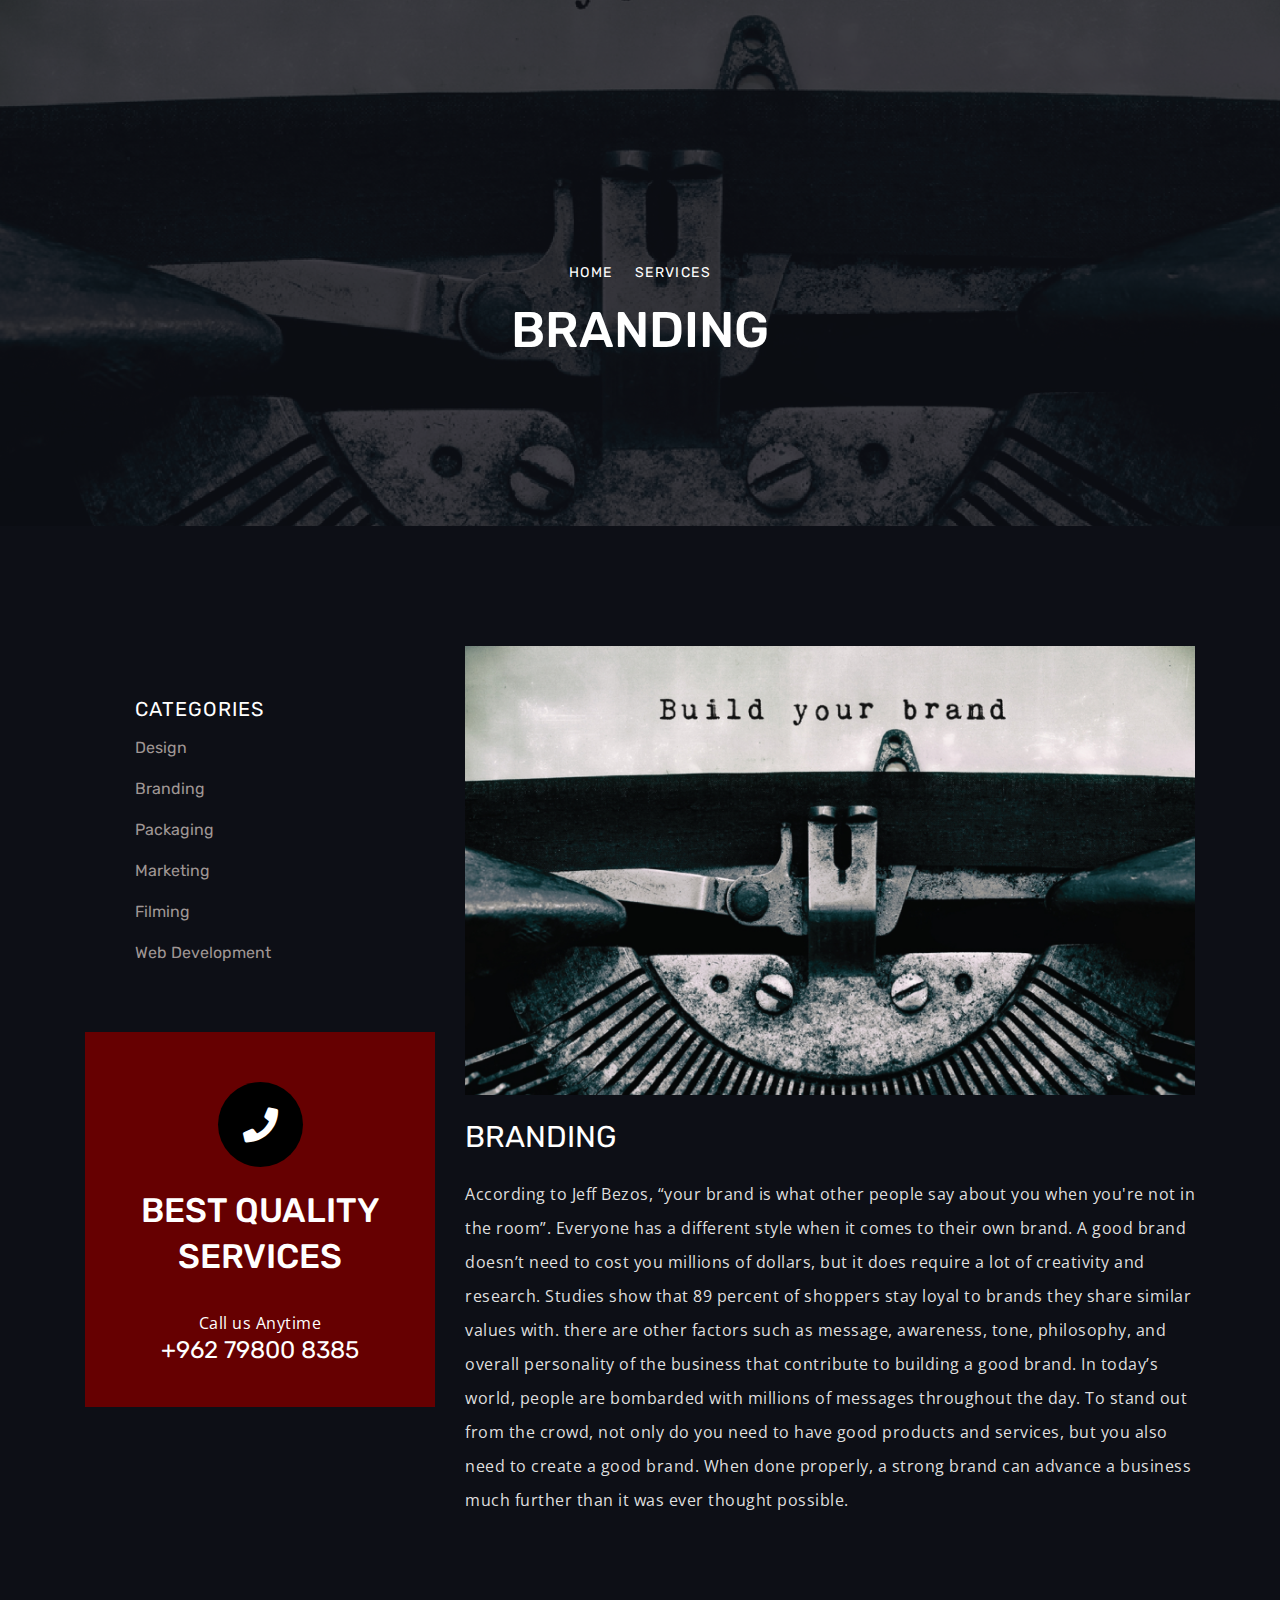
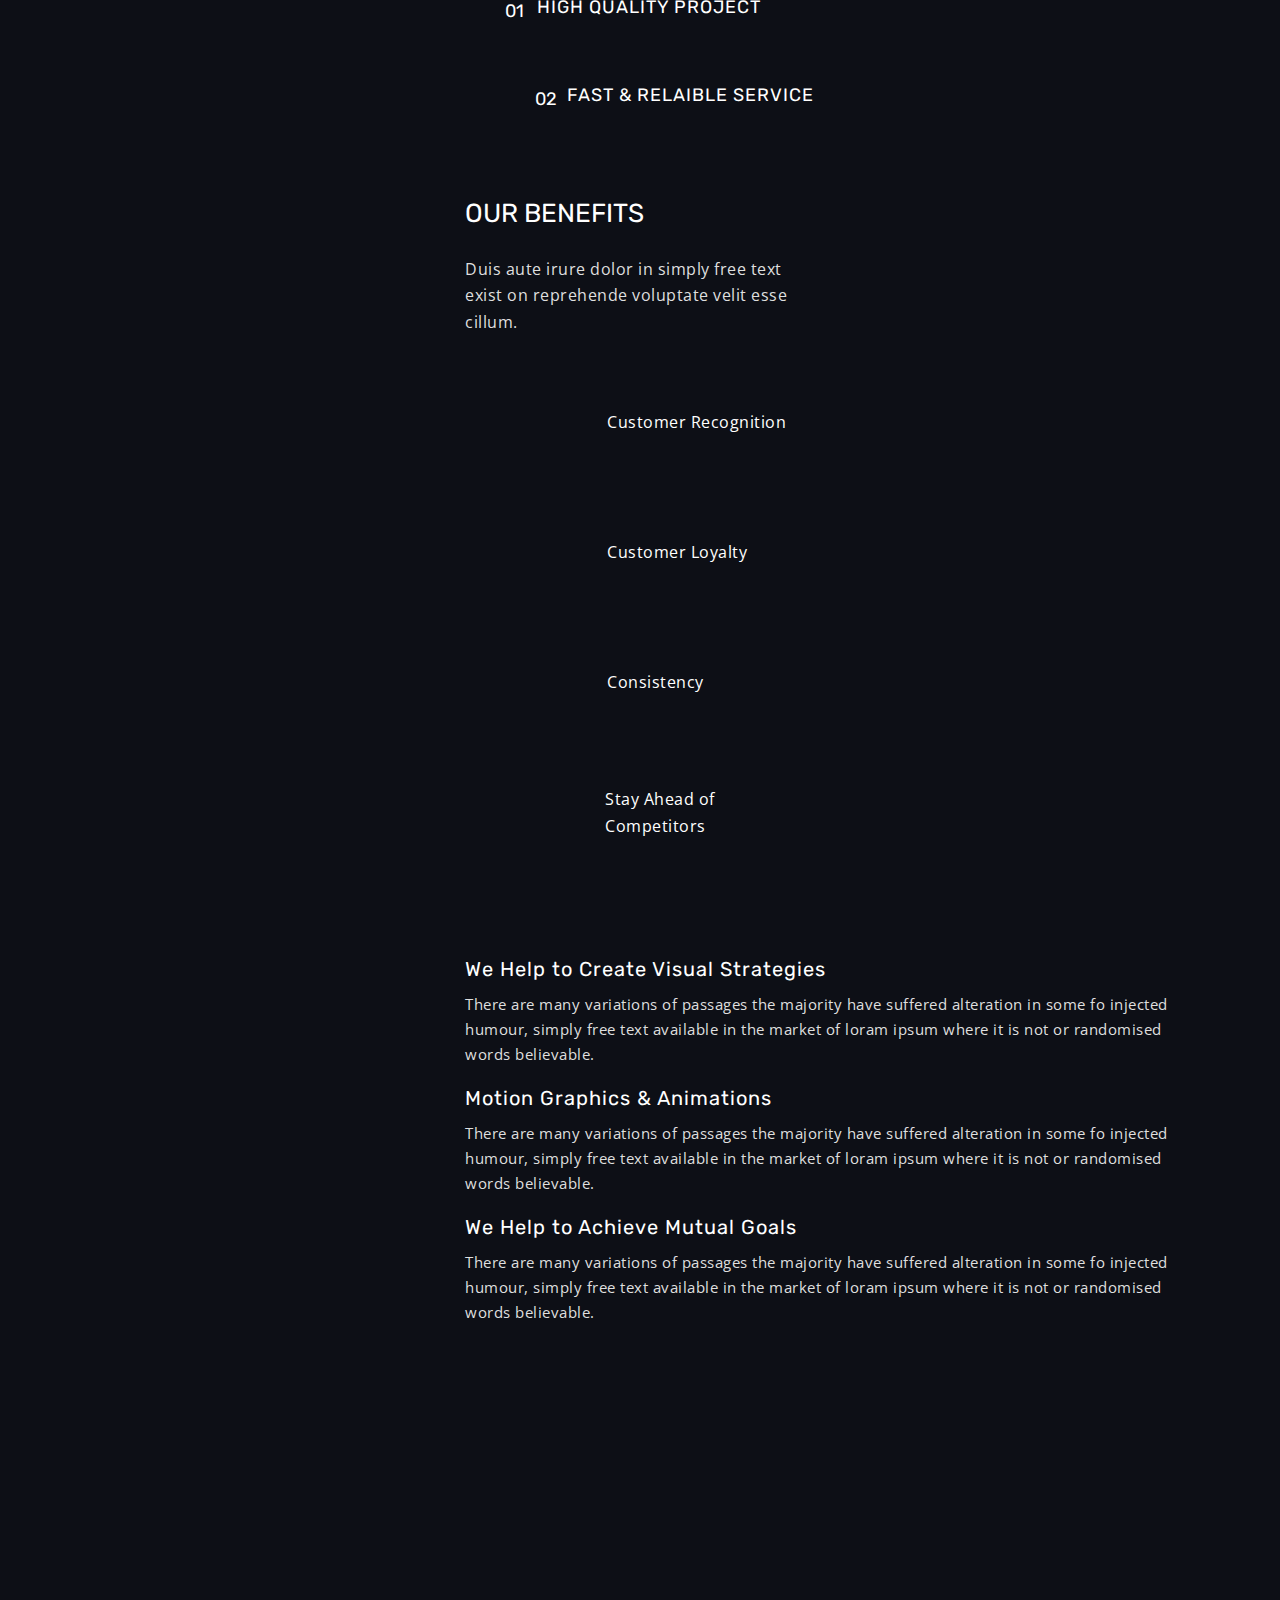
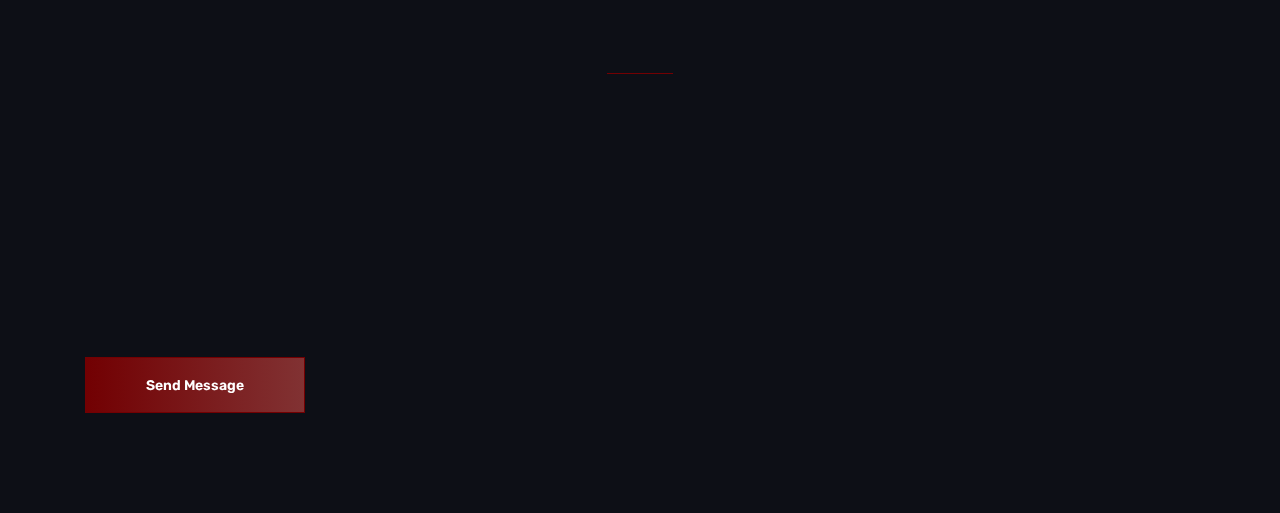
==== commit ca7095bc: "Edit img in services pages" ====
--- a/Branding.html
+++ b/Branding.html
@@ -86,7 +86,7 @@
 
     <!--Page Header Start-->
 		<section class="page-header">
-			<div class="page-header-bg" style="background-image: url(assets/img/Branding.jpg)">
+			<div class="page-header-bg" style="background-image: url(assets/img/Services/Services-02.jpg)">
 			</div>
 			<div class="container">
 				<div class="page-header__inner">
@@ -142,7 +142,7 @@
 					<div class="col-xl-8 col-lg-7">
 						<div class="service-details__right">
 							<div class="service-details__img">
-								<img src="assets/img/Branding.jpg" alt="">
+								<img src="assets/img/Services/Services-02.jpg" alt="">
 							</div>
 							<div class="service-details__content">
 								<h3 class="service-details__title">Branding</h3>
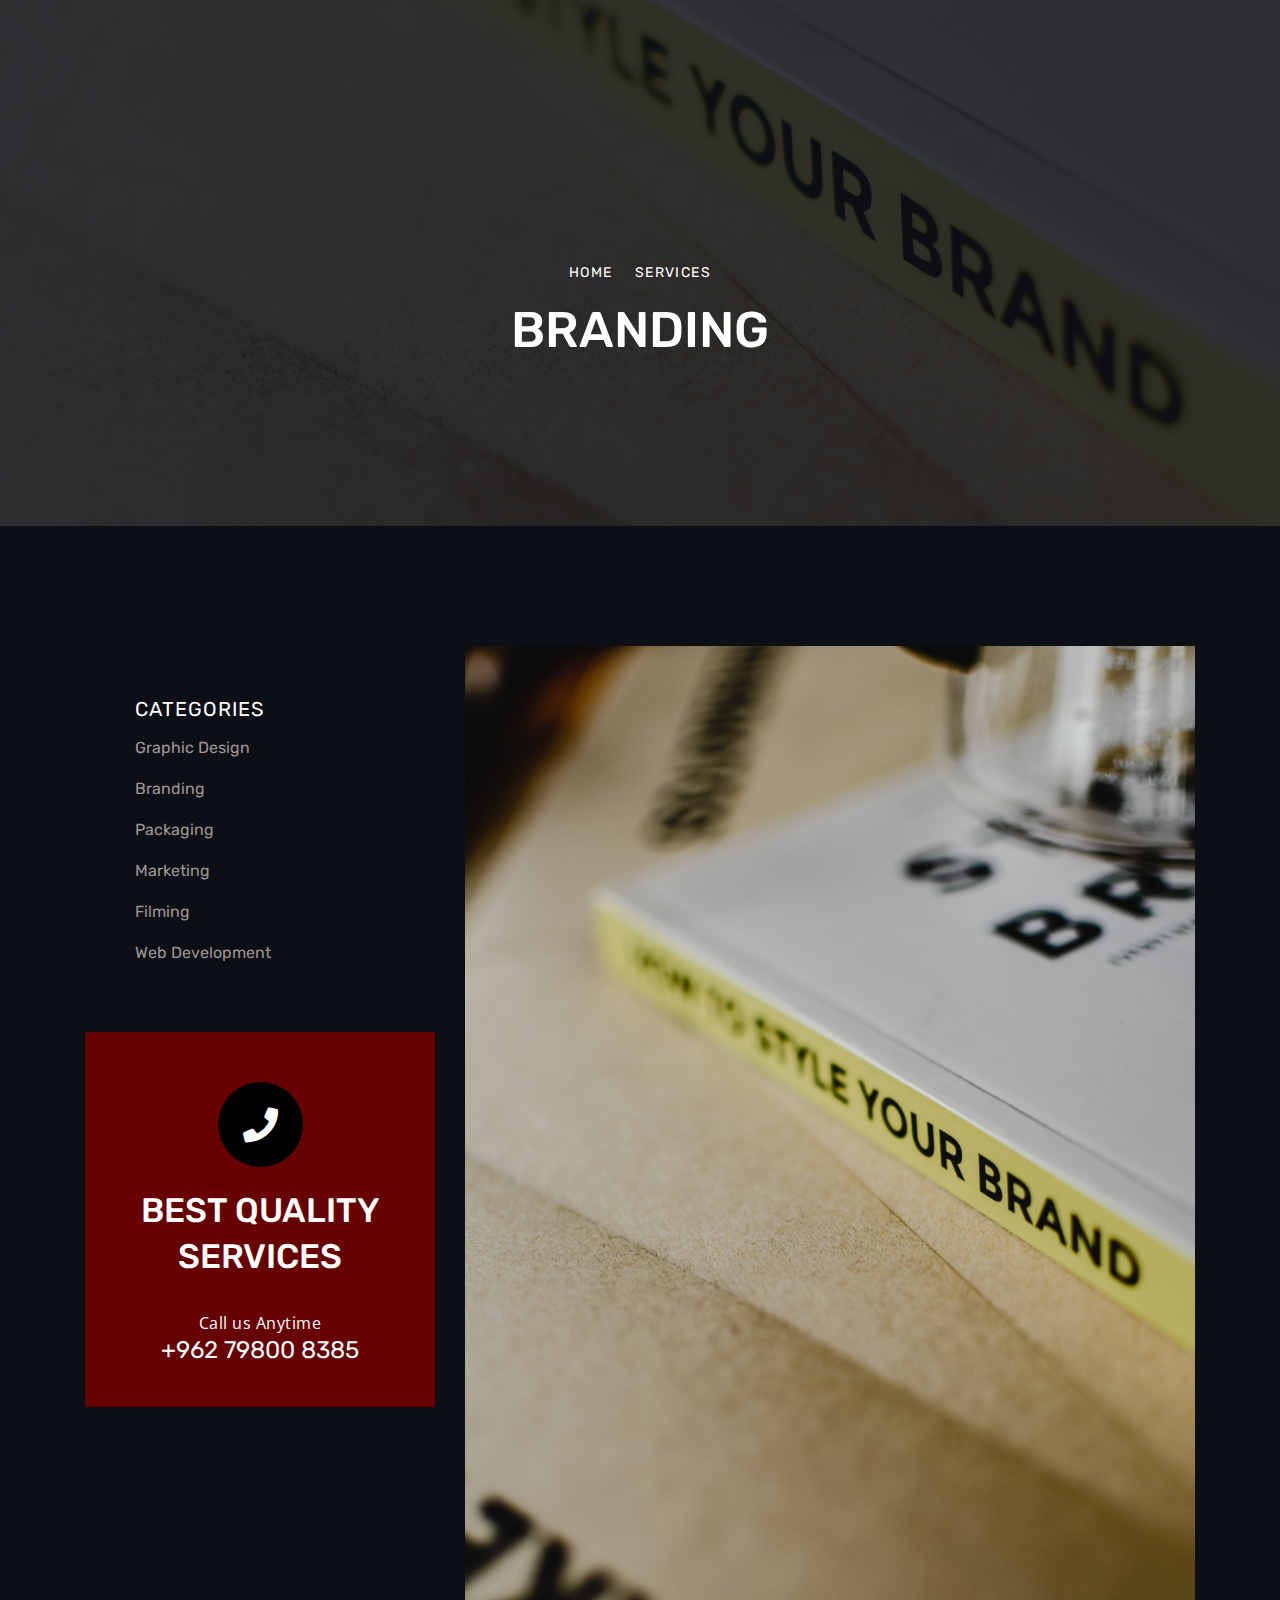
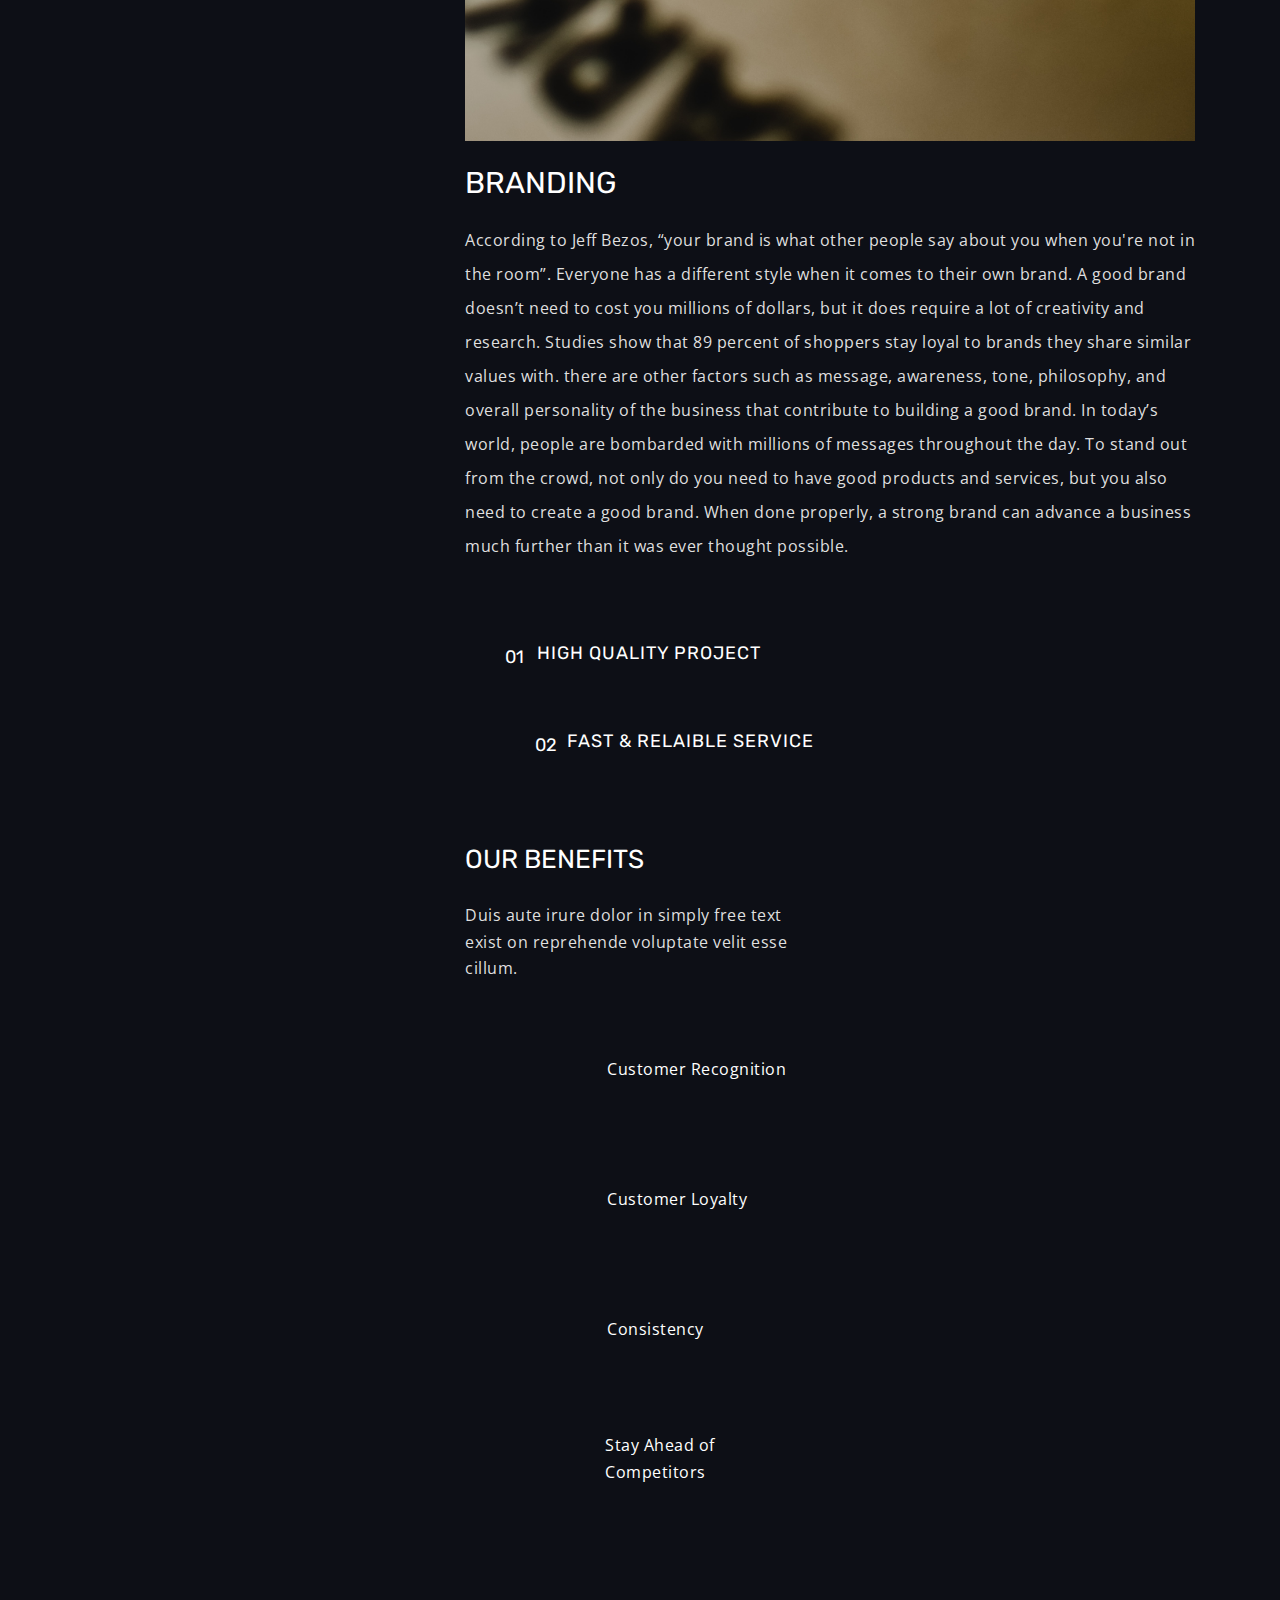
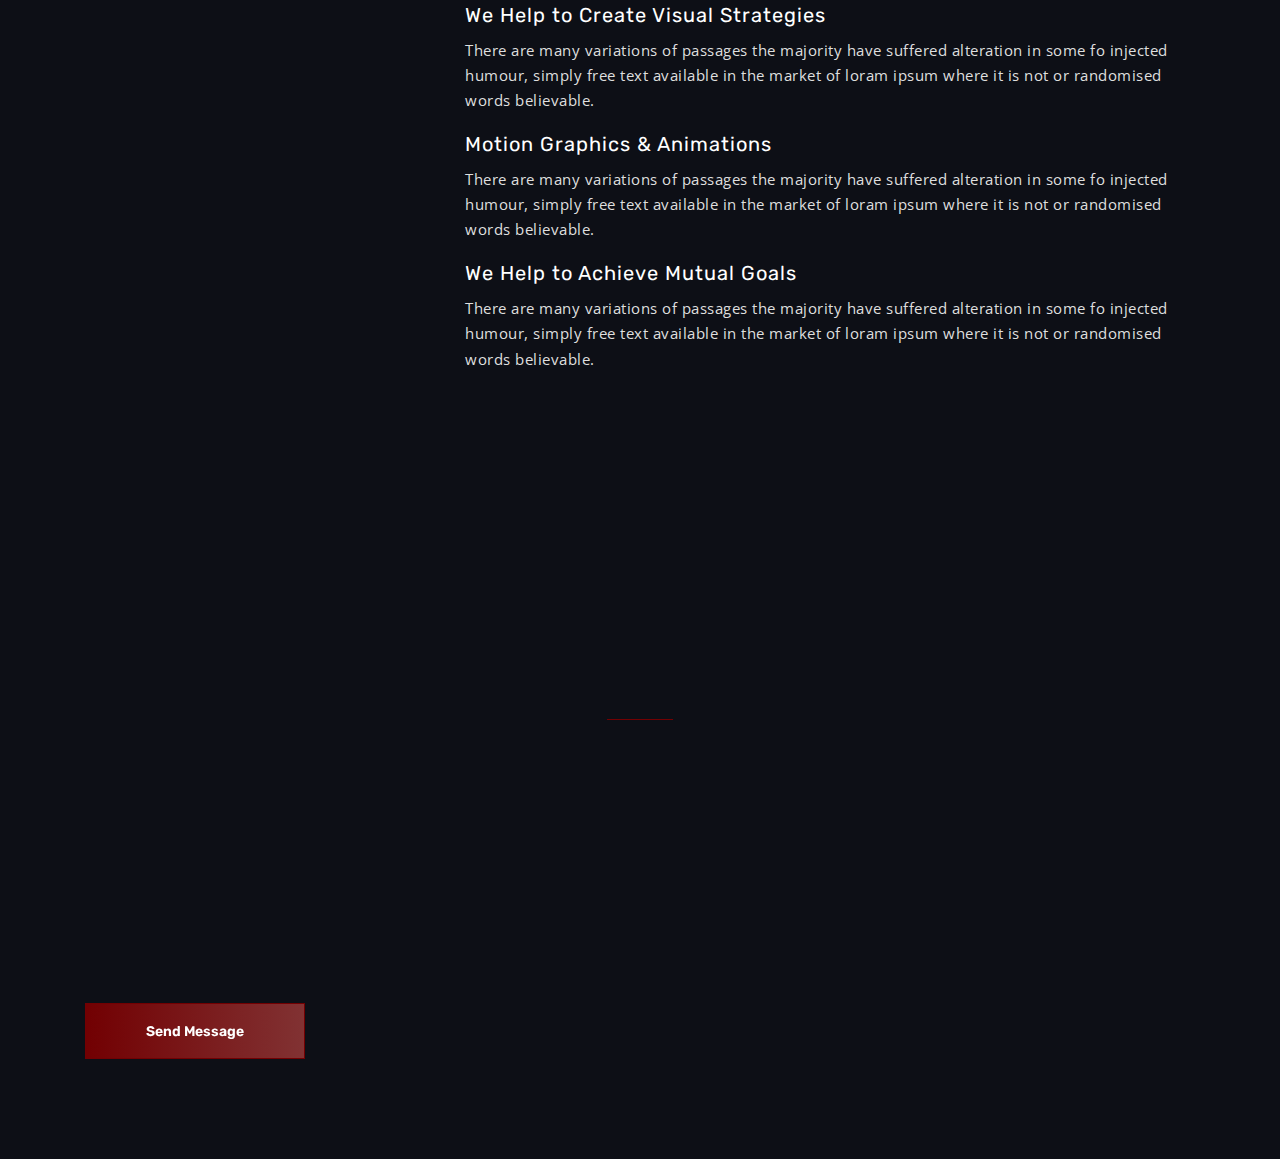
==== commit b11510a0: "Edit name service of Design" ====
--- a/Branding.html
+++ b/Branding.html
@@ -86,7 +86,7 @@
 
     <!--Page Header Start-->
 		<section class="page-header">
-			<div class="page-header-bg" style="background-image: url(assets/img/Services/Services-02.jpg)">
+			<div class="page-header-bg" style="background-image: url(assets/img/Branding.jpg)">
 			</div>
 			<div class="container">
 				<div class="page-header__inner">
@@ -110,7 +110,7 @@
 							<div class="service-details__sidebar-service">
 								<h4 class="service-details__sidebar-title">Categories</h4>
 								<ul class="service-details__sidebar-service-list list-unstyled">
-									<li><a href="Design.html">Design<span
+									<li><a href="Design.html">Graphic Design<span
 										class="icon-arrow-right"></span></a></li>
 							<li><a href="Branding.html">Branding<span
 										class="icon-arrow-right"></span></a></li>
@@ -142,7 +142,7 @@
 					<div class="col-xl-8 col-lg-7">
 						<div class="service-details__right">
 							<div class="service-details__img">
-								<img src="assets/img/Services/Services-02.jpg" alt="">
+								<img src="assets/img/Branding.jpg" alt="">
 							</div>
 							<div class="service-details__content">
 								<h3 class="service-details__title">Branding</h3>
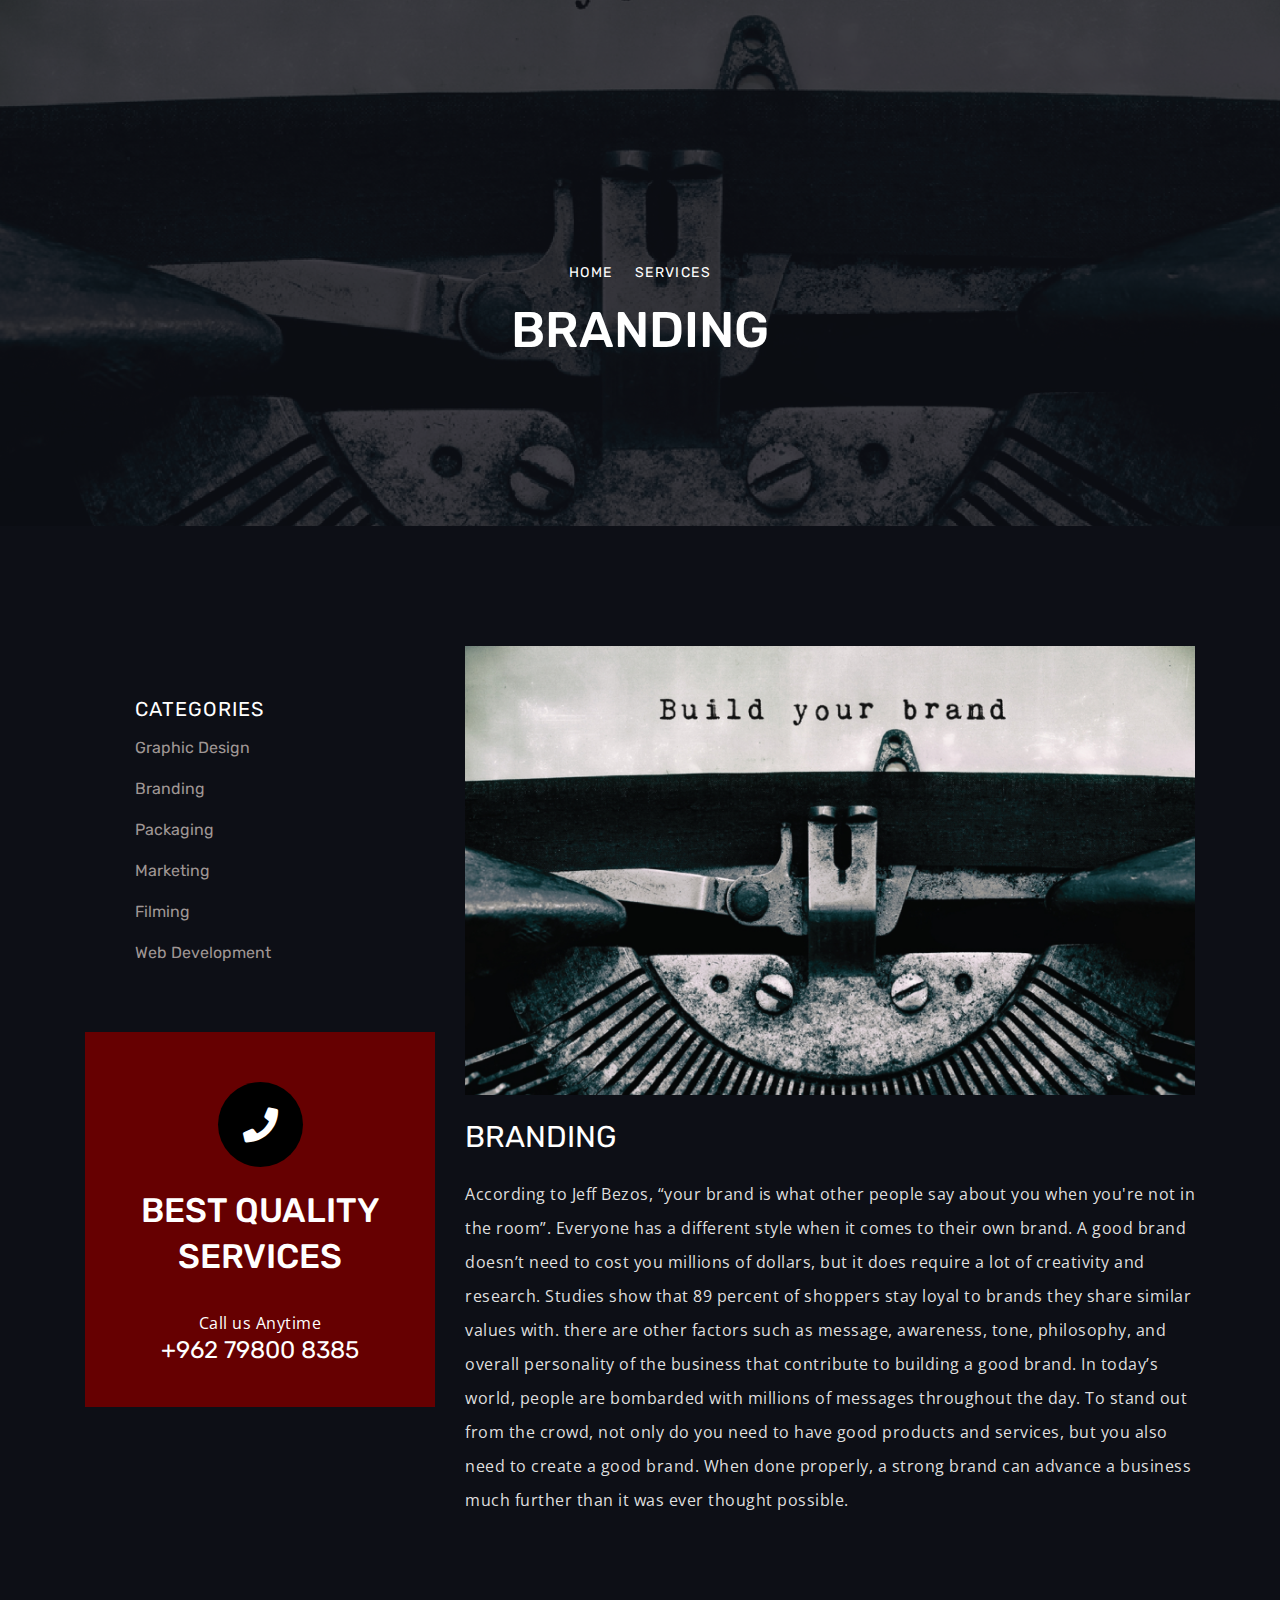
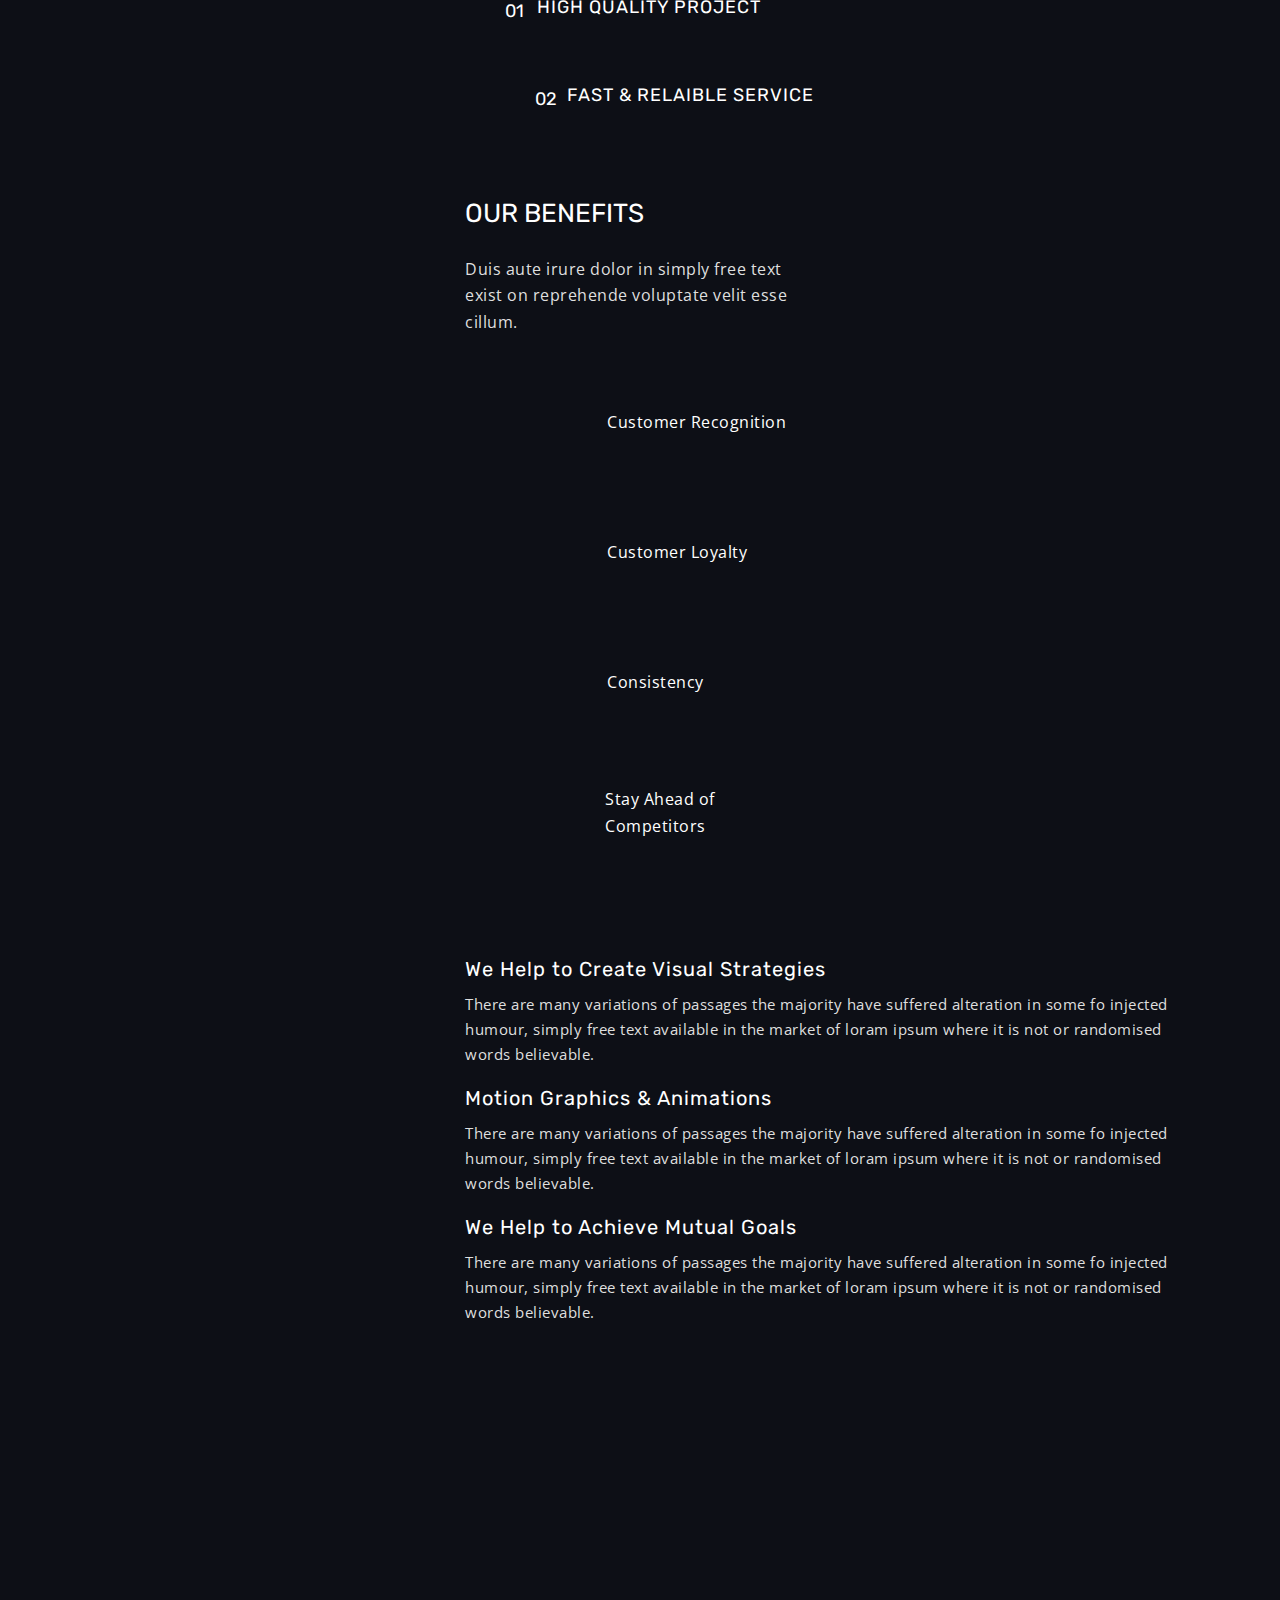
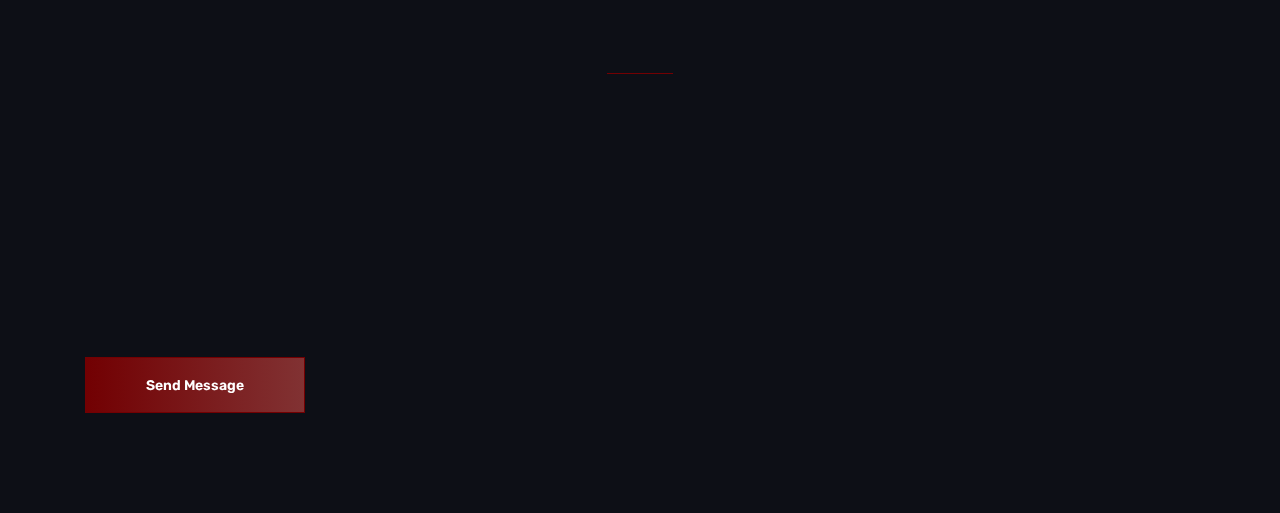
==== commit 3d128857: "Merge branch 'main' of https://github.com/MuhyeAlRaie/Media-Brushes" ====
--- a/Branding.html
+++ b/Branding.html
@@ -86,7 +86,7 @@
 
     <!--Page Header Start-->
 		<section class="page-header">
-			<div class="page-header-bg" style="background-image: url(assets/img/Branding.jpg)">
+			<div class="page-header-bg" style="background-image: url(assets/img/Services/Services-02.jpg)">
 			</div>
 			<div class="container">
 				<div class="page-header__inner">
@@ -142,7 +142,7 @@
 					<div class="col-xl-8 col-lg-7">
 						<div class="service-details__right">
 							<div class="service-details__img">
-								<img src="assets/img/Branding.jpg" alt="">
+								<img src="assets/img/Services/Services-02.jpg" alt="">
 							</div>
 							<div class="service-details__content">
 								<h3 class="service-details__title">Branding</h3>
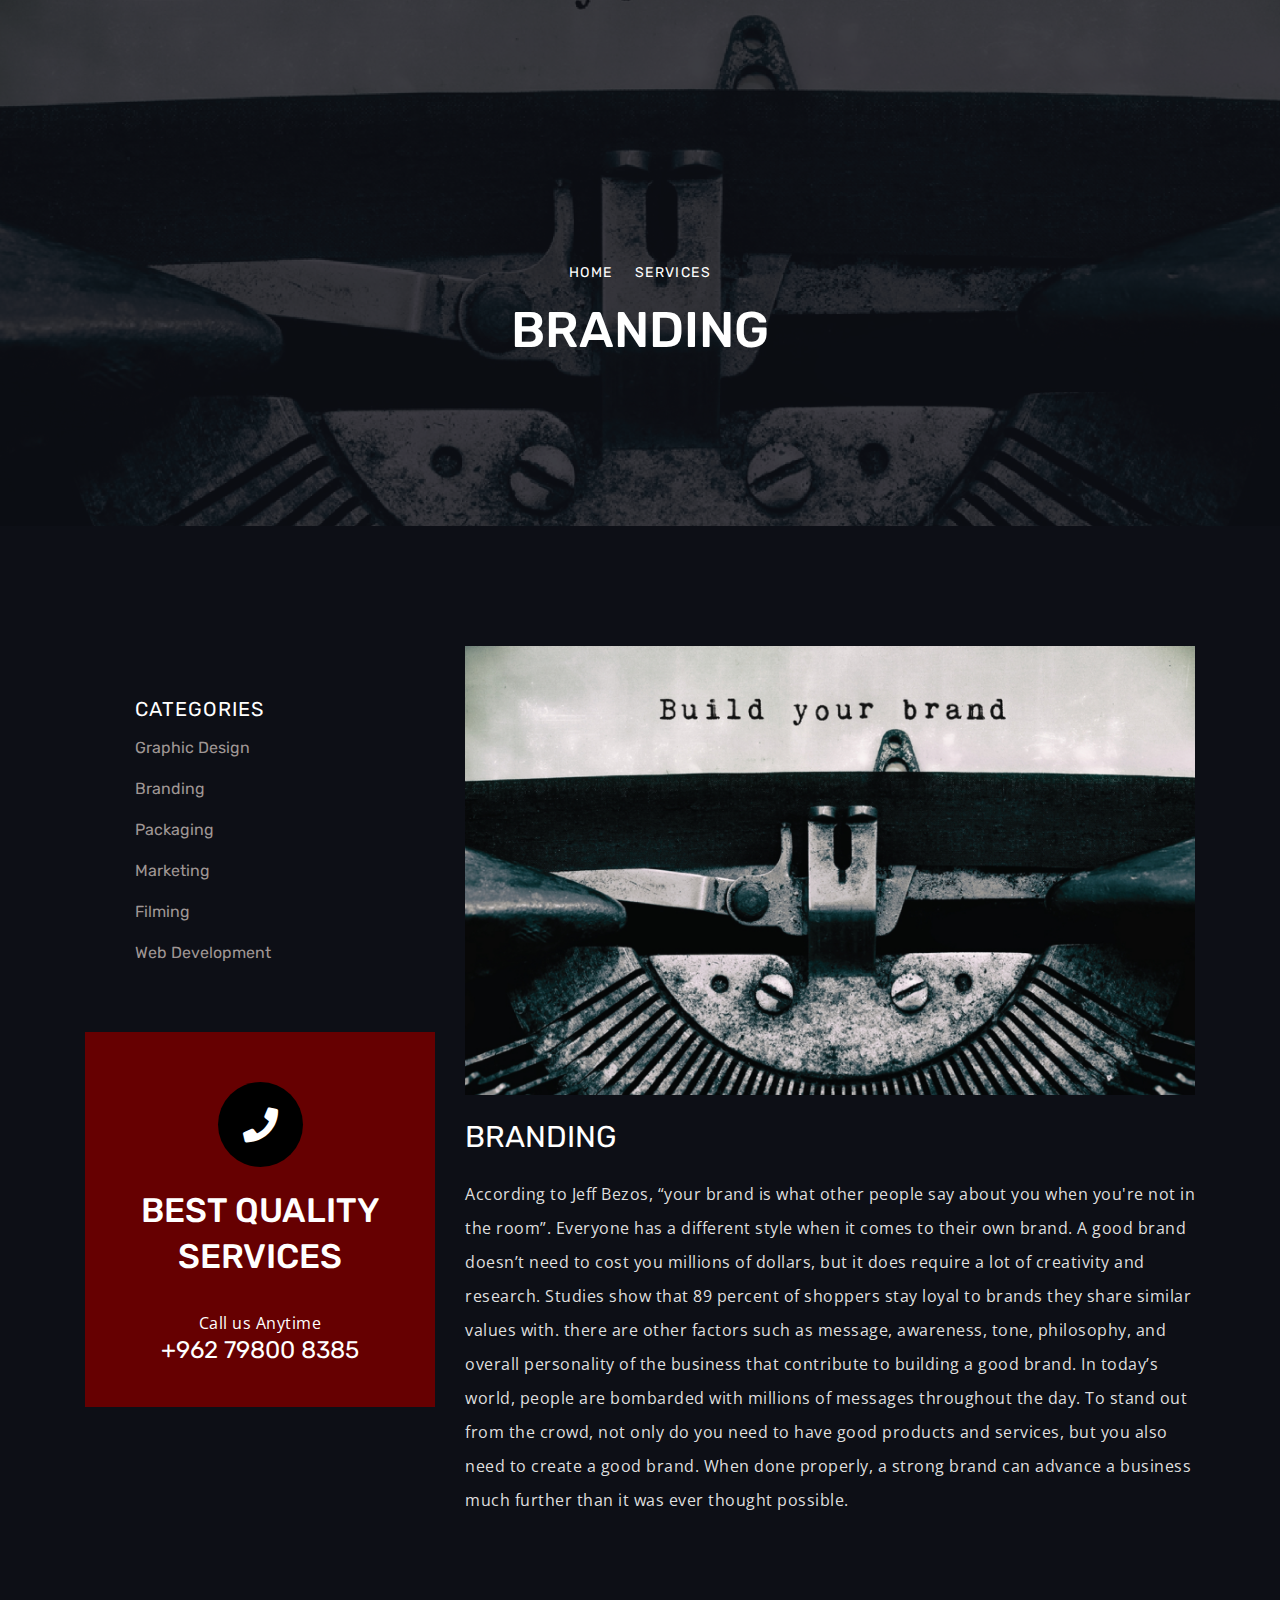
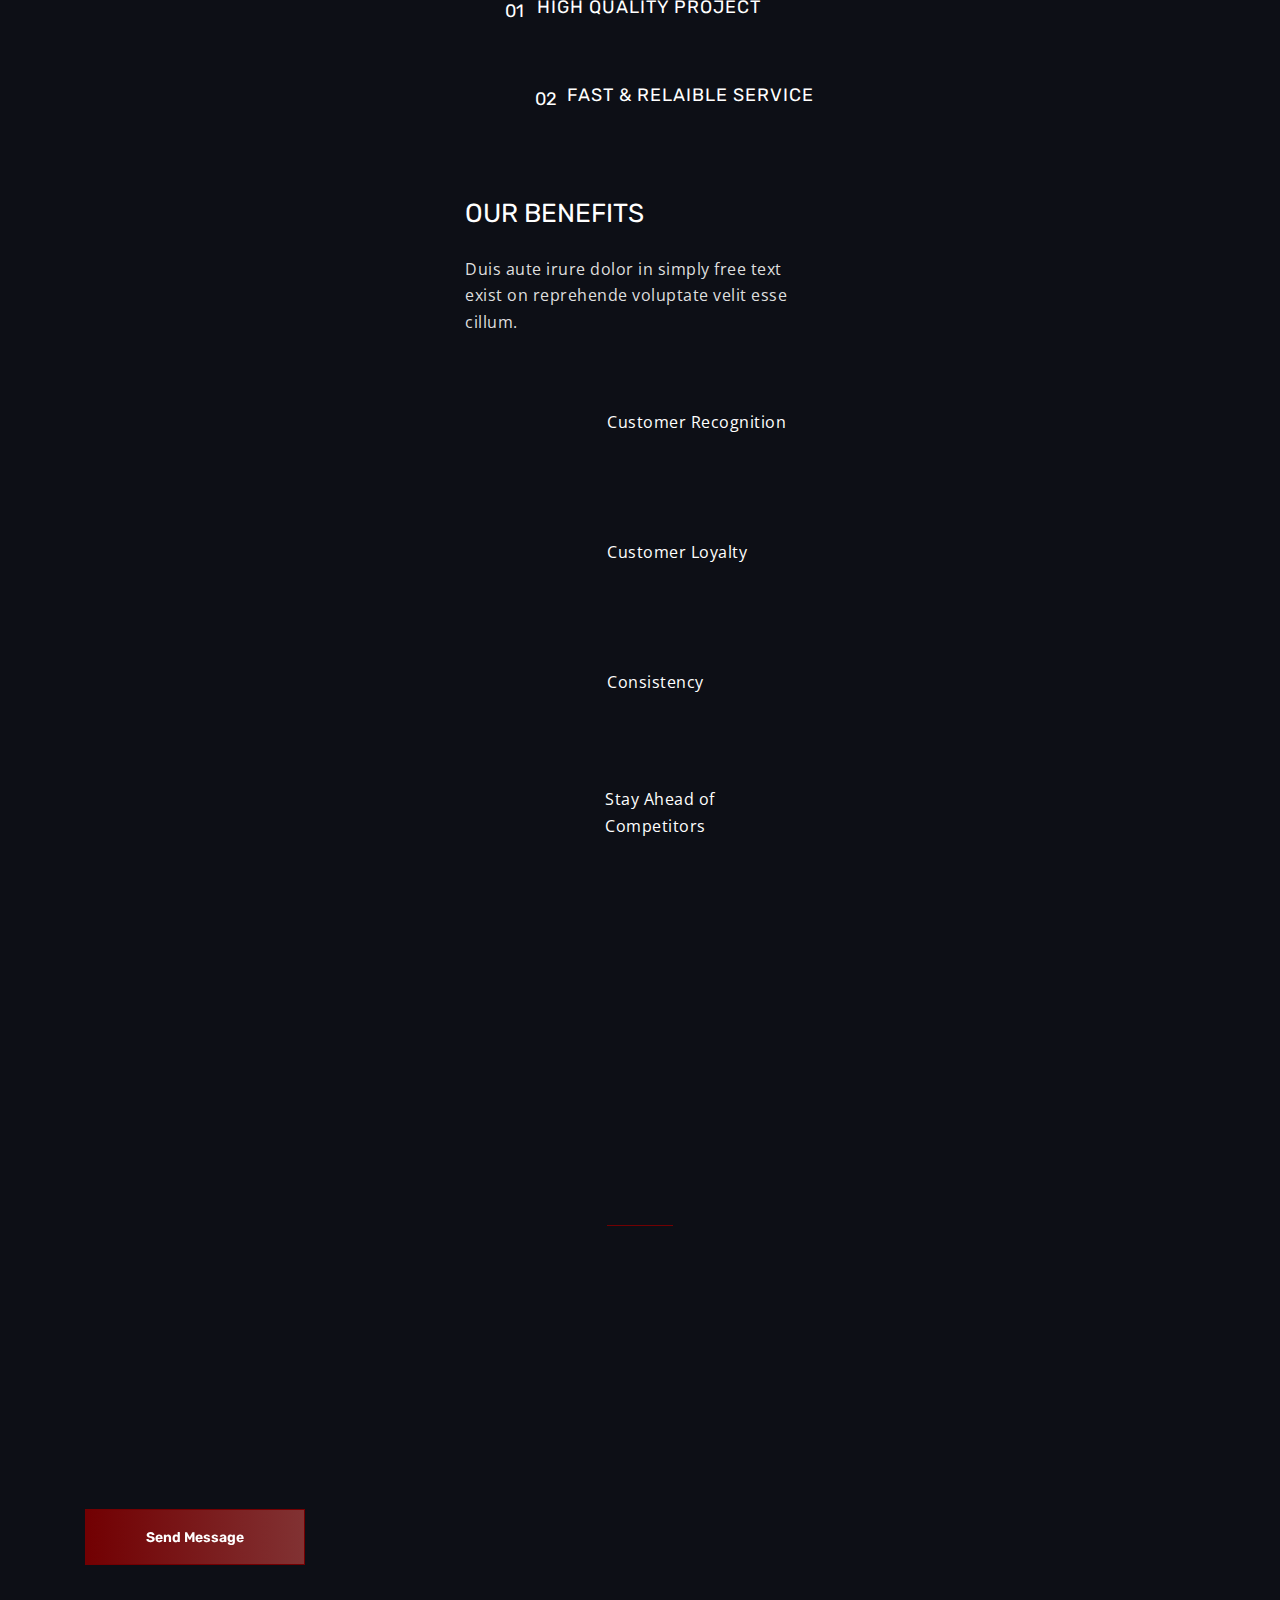
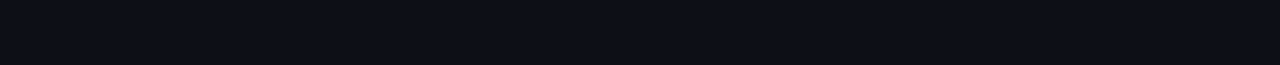
==== commit 9093009f: "Ediit service detaels" ====
--- a/Branding.html
+++ b/Branding.html
@@ -211,49 +211,7 @@
 									</div>
 								</div>
 							</div>
-							<div class="service-details__faq">
-								<div class="accrodion-grp" data-grp-name="faq-one-accrodion">
-									<div class="accrodion active">
-										<div class="accrodion-title">
-											<h4>We Help to Create Visual Strategies</h4>
-										</div>
-										<div class="accrodion-content">
-											<div class="inner">
-												<p>There are many variations of passages the majority have suffered
-													alteration in some fo injected humour, simply free text available in
-													the market of loram ipsum where it is not or randomised words
-													believable.</p>
-											</div><!-- /.inner -->
-										</div>
-									</div>
-									<div class="accrodion">
-										<div class="accrodion-title">
-											<h4>Motion Graphics & Animations</h4>
-										</div>
-										<div class="accrodion-content">
-											<div class="inner">
-												<p>There are many variations of passages the majority have suffered
-													alteration in some fo injected humour, simply free text available in
-													the market of loram ipsum where it is not or randomised words
-													believable.</p>
-											</div><!-- /.inner -->
-										</div>
-									</div>
-									<div class="accrodion last-chiled">
-										<div class="accrodion-title">
-											<h4>We Help to Achieve Mutual Goals</h4>
-										</div>
-										<div class="accrodion-content">
-											<div class="inner">
-												<p>There are many variations of passages the majority have suffered
-													alteration in some fo injected humour, simply free text available in
-													the market of loram ipsum where it is not or randomised words
-													believable.</p>
-											</div><!-- /.inner -->
-										</div>
-									</div>
-								</div>
-							</div>
+							
 						</div>
 					</div>
 				</div>
--- a/assets/css/style.css
+++ b/assets/css/style.css
@@ -2016,6 +2016,7 @@
 .service-details__benefits-list li .icon {
     display: flex;
     align-items: center;
+    color: #790002;
 }
 
 .service-details__benefits-list li .icon span {
@@ -2060,4 +2061,5 @@
 
 .mailto {
     color: white;
-}+}
+
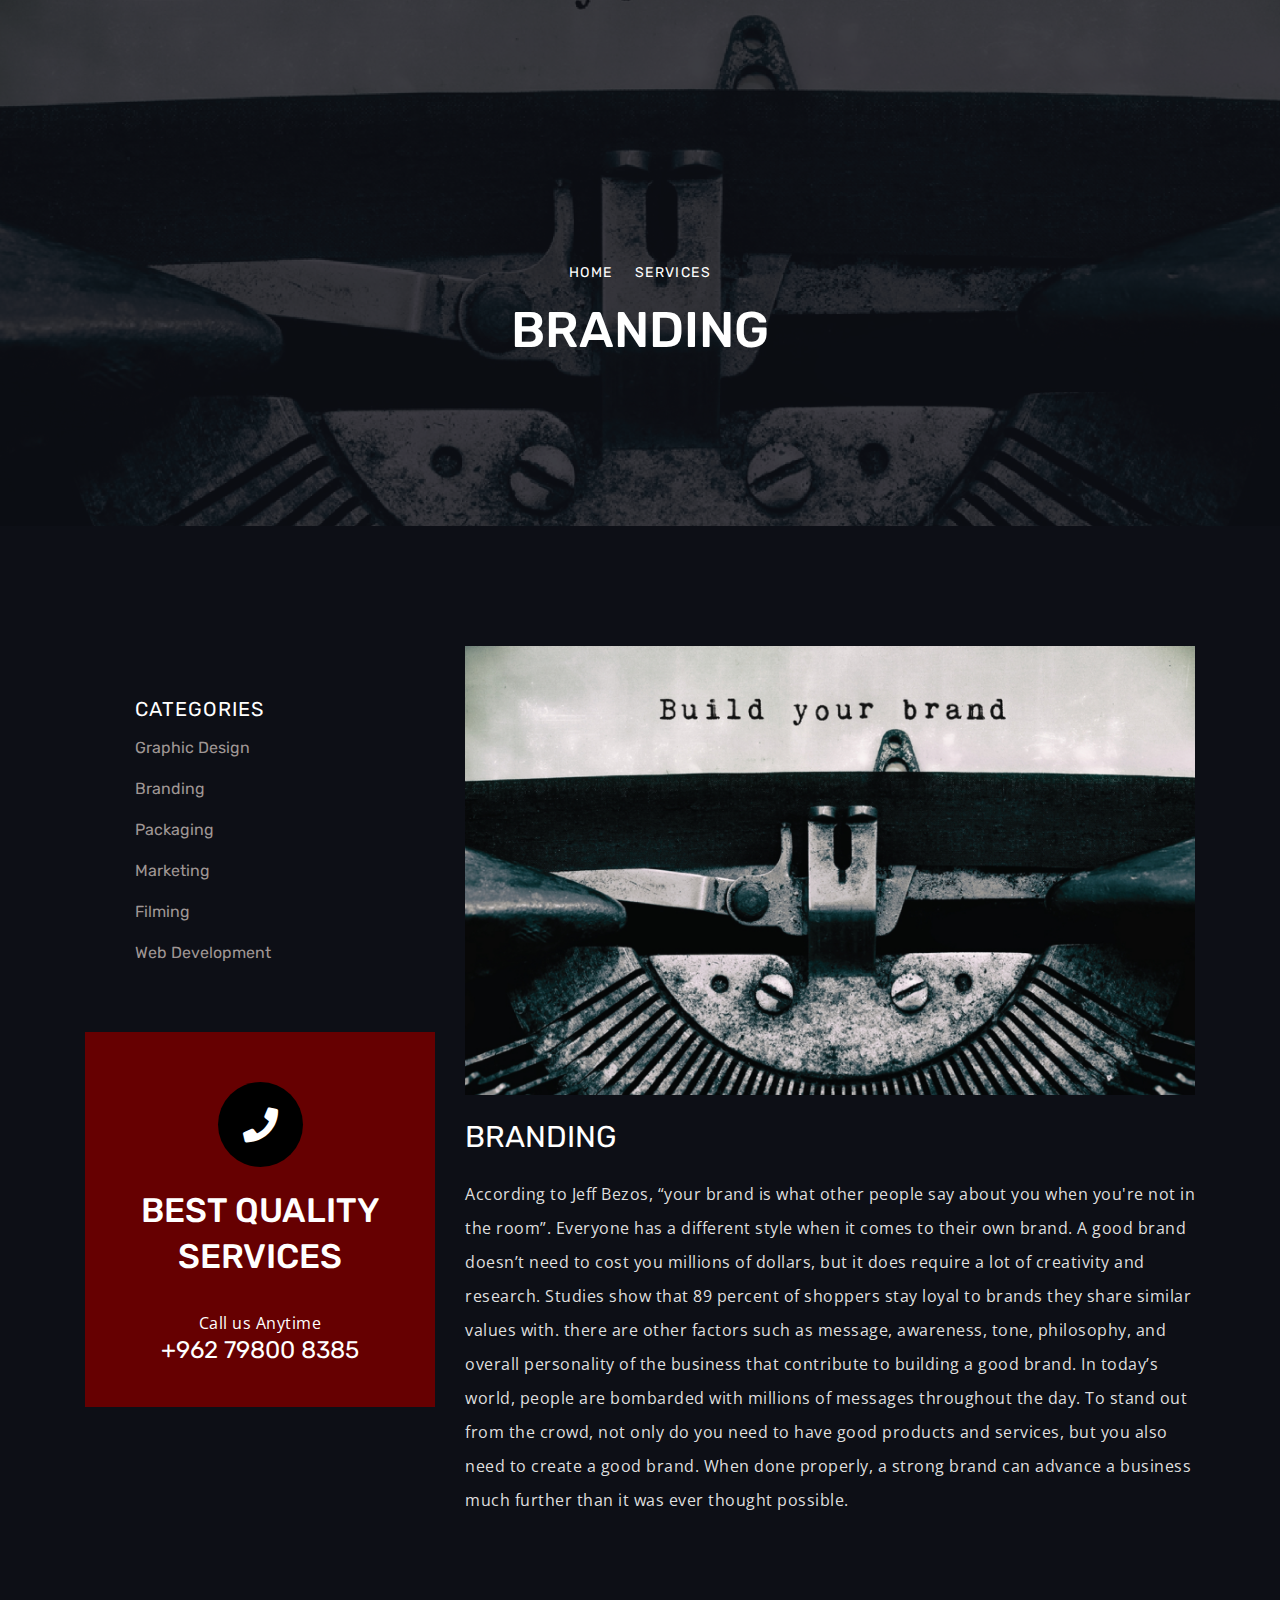
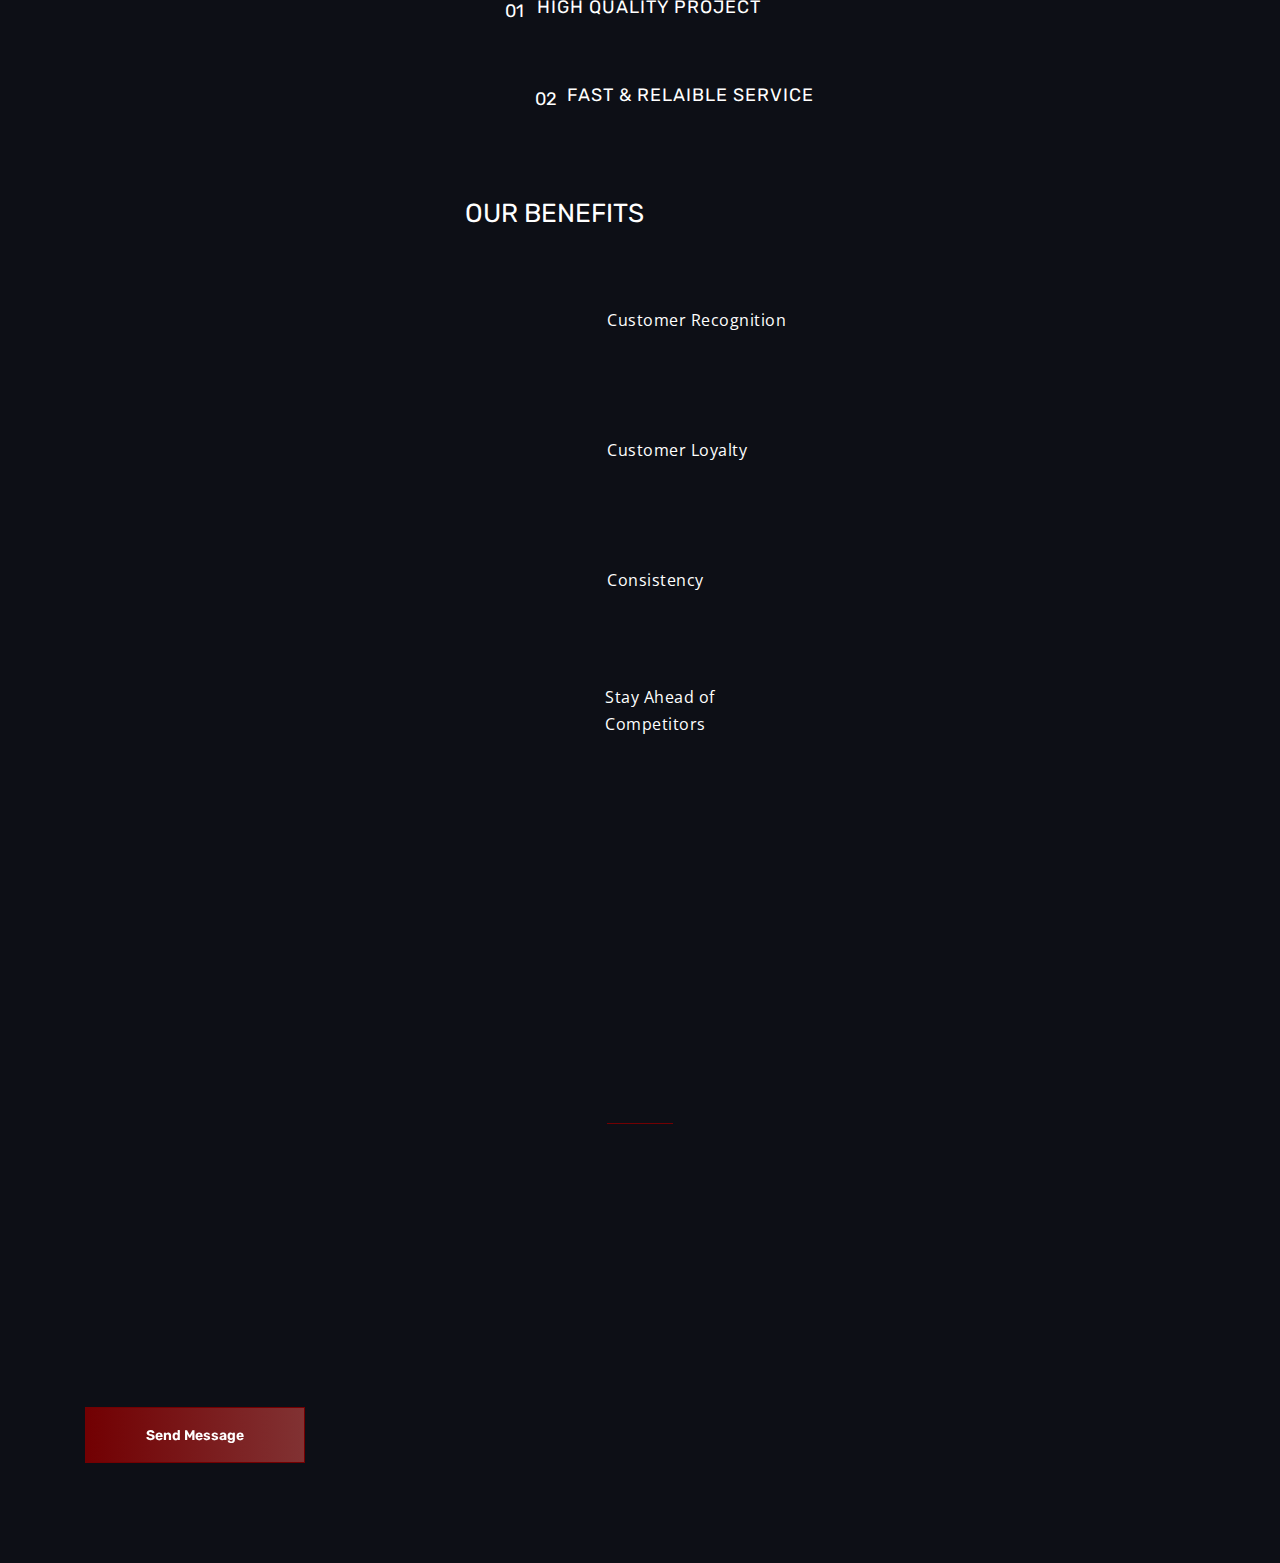
==== commit 874a4dc9: "Edit Benefits Paragraph" ====
--- a/Branding.html
+++ b/Branding.html
@@ -166,8 +166,8 @@
 									<div class="col-xl-6">
 										<div class="service-details__benefits-content">
 											<h3 class="service-details__benefits-title">Our Benefits</h3>
-											<p class="service-details__benefits-text">Duis aute irure dolor in simply
-												free text exist on reprehende voluptate velit esse cillum.</p>
+											<!-- <p class="service-details__benefits-text">Duis aute irure dolor in simply
+												free text exist on reprehende voluptate velit esse cillum.</p> -->
 											<ul class="list-unstyled service-details__benefits-list">
 												<li>
 													<div class="icon">
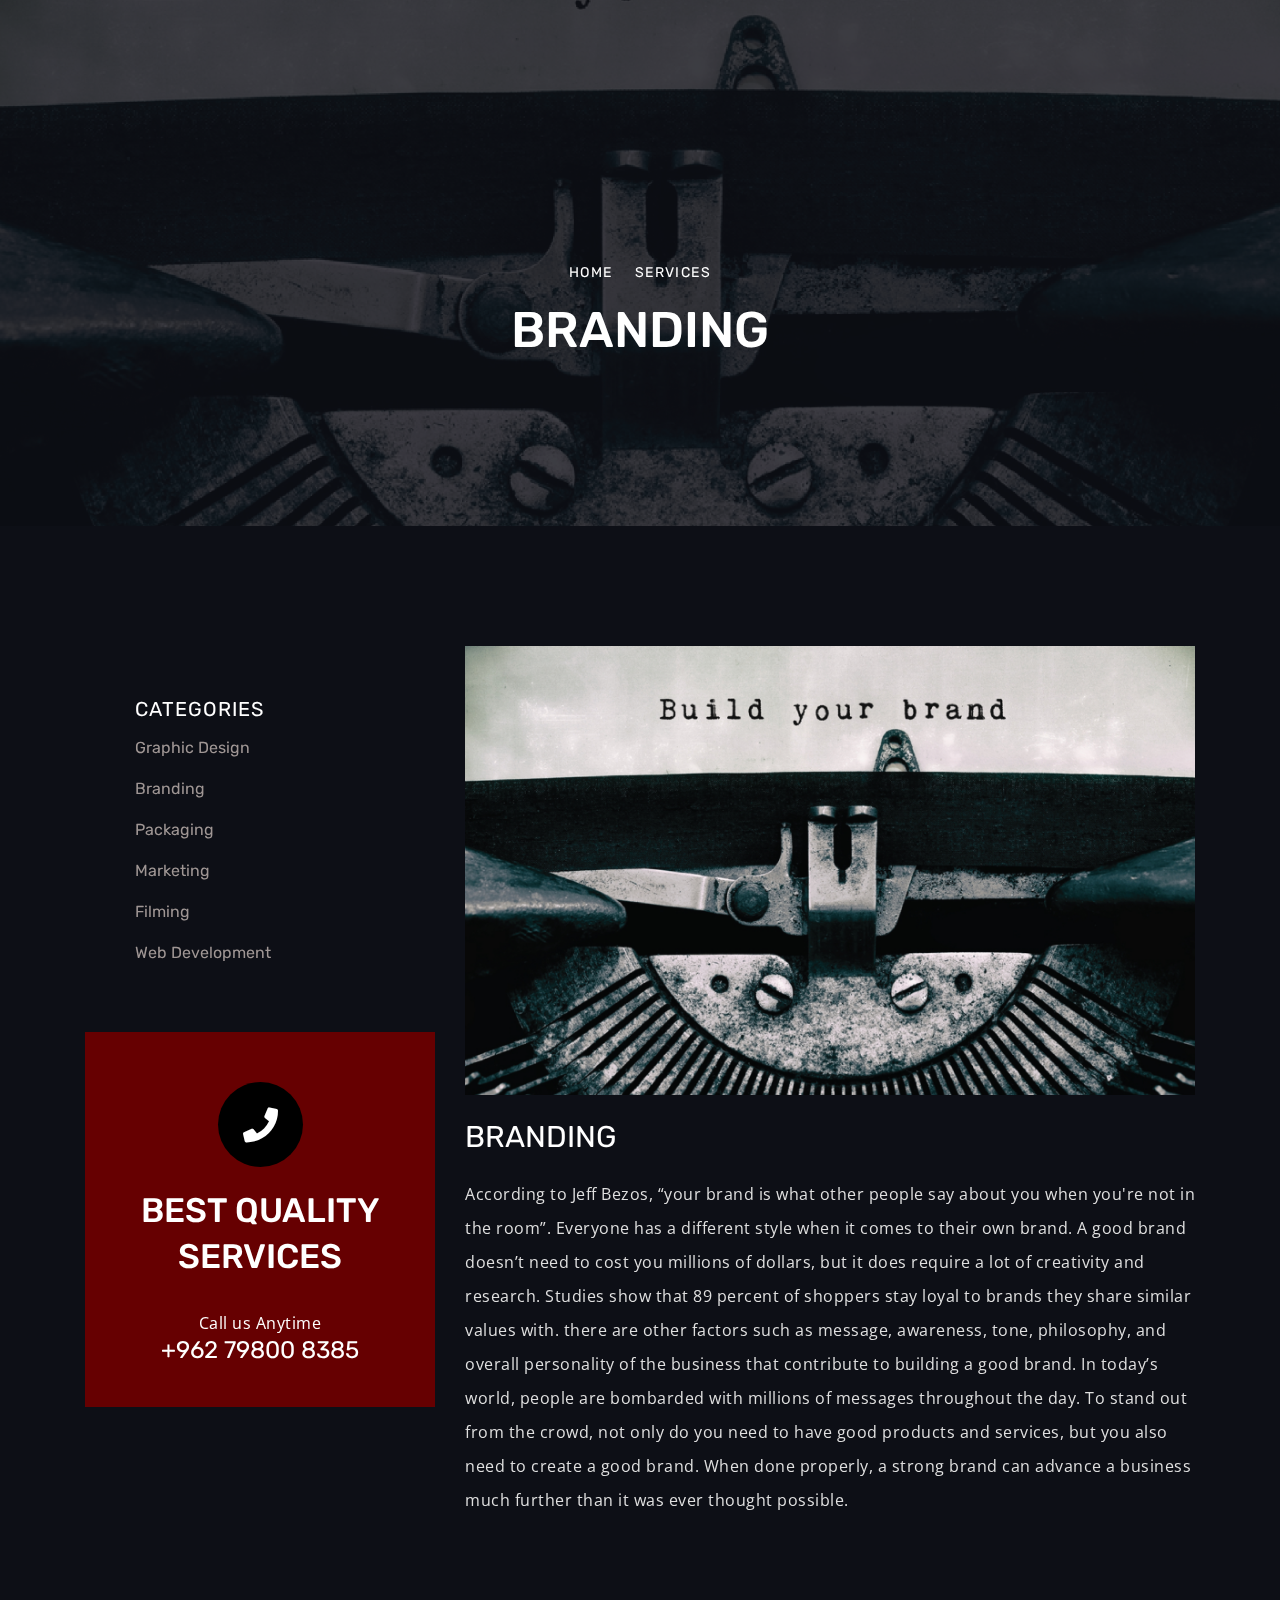
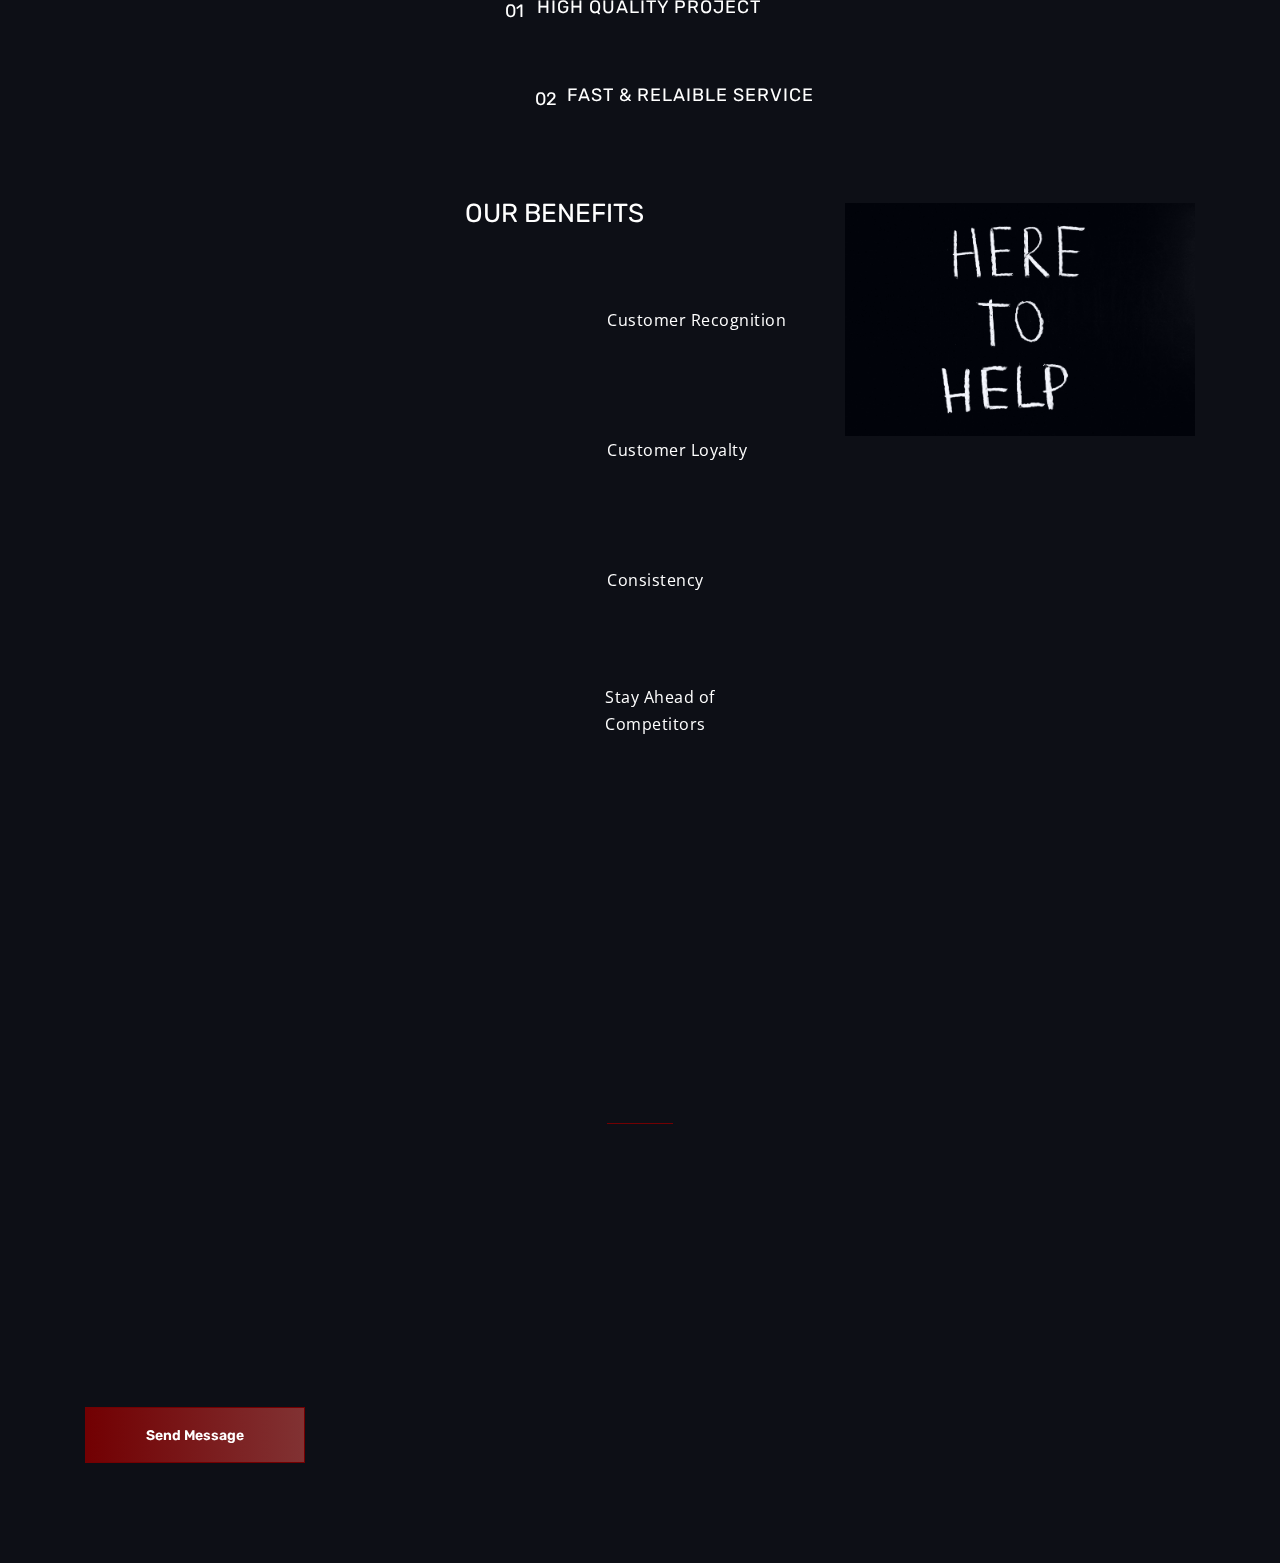
==== commit 0da6b7d4: "Edit Benefits img" ====
--- a/Branding.html
+++ b/Branding.html
@@ -206,7 +206,7 @@
 									</div>
 									<div class="col-xl-6">
 										<div class="service-details__benefits-img">
-											<img src="assets/images/resources/service-details__benefits-img.jpg" alt="">
+											<img src="assets/img/Benefit.jpg" alt="">
 										</div>
 									</div>
 								</div>
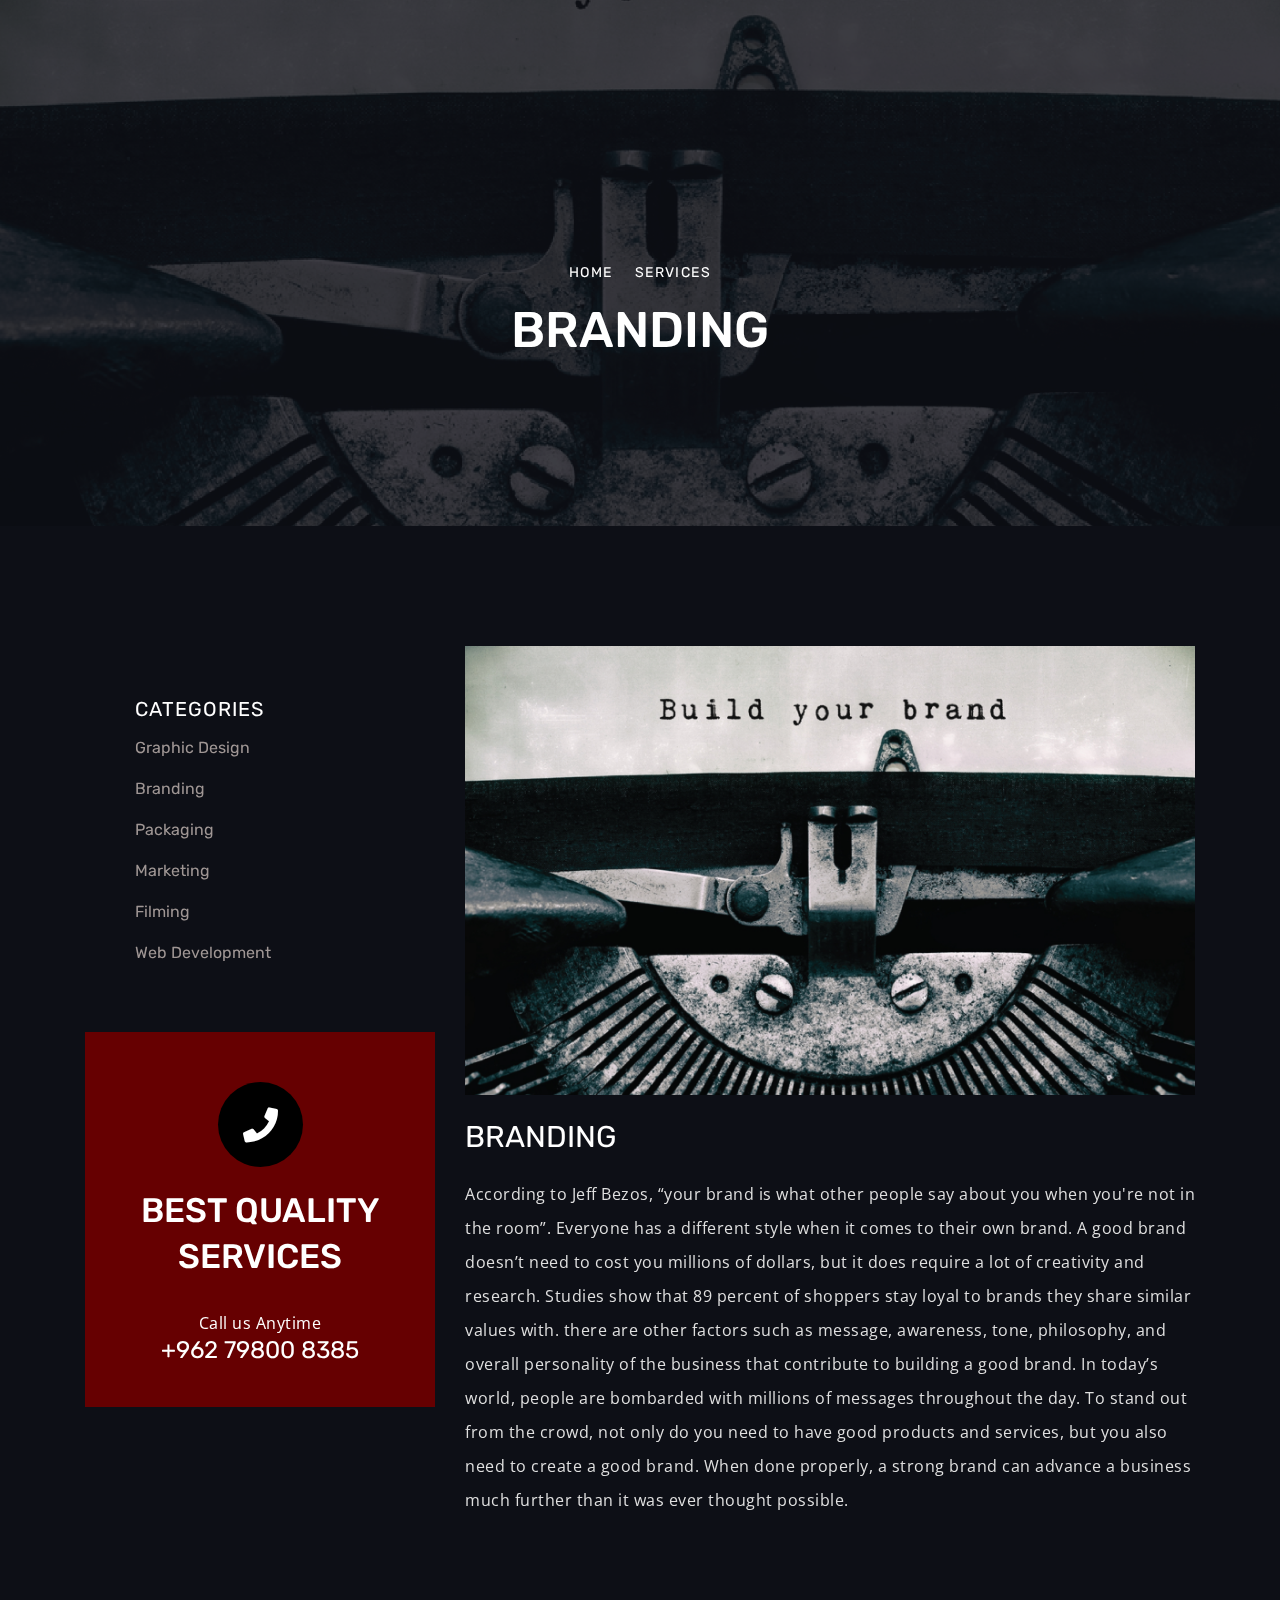
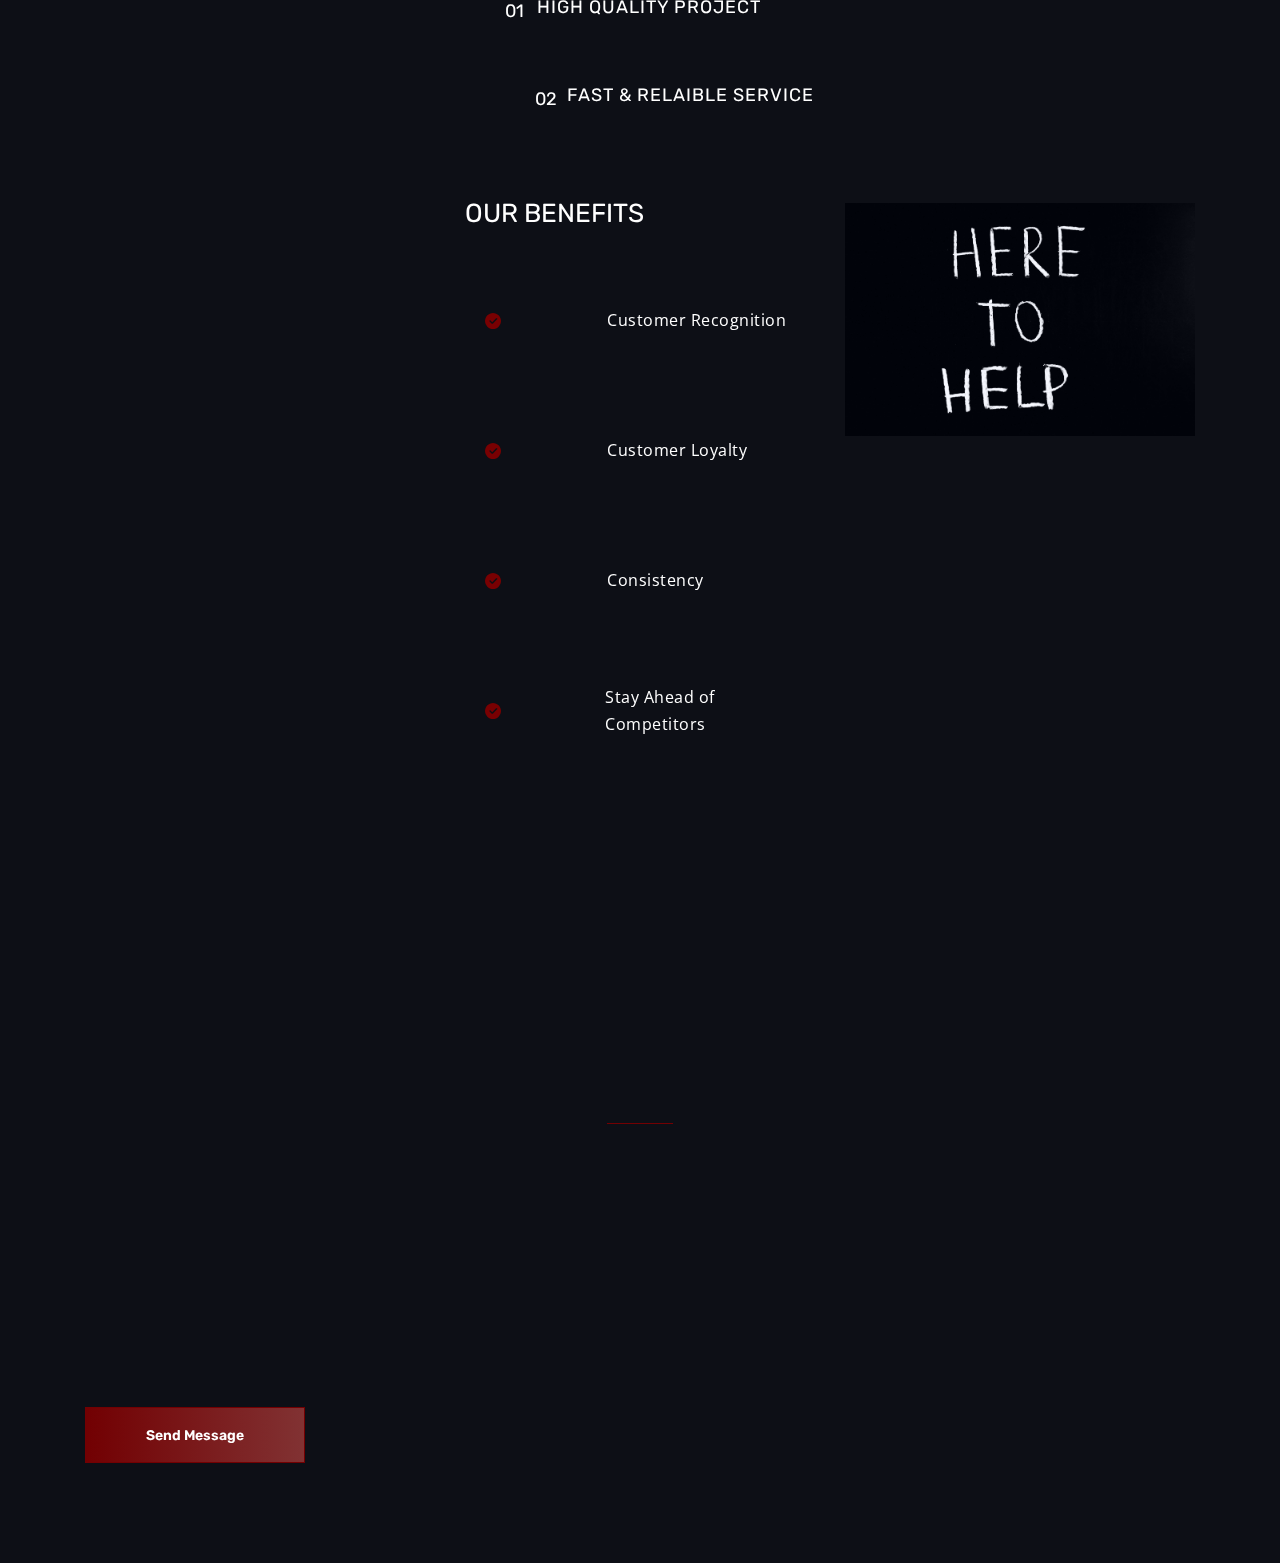
==== commit 6fe0441d: "add vendor" ====
--- a/Branding.html
+++ b/Branding.html
@@ -26,6 +26,7 @@
      <link rel="stylesheet" href="assets/vendor/owl.theme.default.css">
     <!-- Custom CSS -->
     <link rel="stylesheet" href="assets/css/style.css">
+    <link rel="stylesheet" href="assets/vendor/mibooz-icons/style.css">
     <!-- Responsive CSS -->
     <link rel="stylesheet" href="assets/css/responsive.css">
 </head>
--- a/assets/vendor/mibooz-icons/style.css
+++ b/assets/vendor/mibooz-icons/style.css
@@ -0,0 +1,131 @@
+@font-face {
+  font-family: 'icomoon';
+  src: url('fonts/icomoon.eot?orkqwr');
+  src: url('fonts/icomoon.eot?orkqwr#iefix') format('embedded-opentype'),
+    url('fonts/icomoon.ttf?orkqwr') format('truetype'),
+    url('fonts/icomoon.woff?orkqwr') format('woff'),
+    url('fonts/icomoon.svg?orkqwr#icomoon') format('svg');
+  font-weight: normal;
+  font-style: normal;
+  font-display: block;
+}
+
+[class^="icon-"],
+[class*=" icon-"] {
+  /* use !important to prevent issues with browser extensions that change fonts */
+  font-family: 'icomoon' !important;
+  speak: never;
+  font-style: normal;
+  font-weight: normal;
+  font-variant: normal;
+  text-transform: none;
+  line-height: 1;
+
+  /* Better Font Rendering =========== */
+  -webkit-font-smoothing: antialiased;
+  -moz-osx-font-smoothing: grayscale;
+}
+
+
+
+
+
+
+
+
+
+.icon-arrow-left:before {
+  content: "\e900";
+}
+
+.icon-arrow-right:before {
+  content: "\e901";
+}
+
+.icon-play-button:before {
+  content: "\e902";
+}
+
+.icon-conversation:before {
+  content: "\e903";
+}
+
+.icon-front-end:before {
+  content: "\e904";
+}
+
+.icon-growth:before {
+  content: "\e905";
+}
+
+.icon-magnifying-glass:before {
+  content: "\e906";
+}
+
+.icon-online-shopping:before {
+  content: "\e907";
+}
+
+.icon-webpage:before {
+  content: "\e908";
+}
+
+.icon-bullhorn:before {
+  content: "\e909";
+}
+
+.icon-help:before {
+  content: "\e90a";
+}
+
+.icon-recommend:before {
+  content: "\e90b";
+}
+
+.icon-recruit:before {
+  content: "\e90c";
+}
+
+.icon-customer:before {
+  content: "\e90d";
+}
+
+.icon-graphic-designer:before {
+  content: "\e90e";
+}
+
+.icon-check:before {
+  content: "\e90f";
+}
+
+.icon-consulting:before {
+  content: "\e910";
+}
+
+.icon-social-media:before {
+  content: "\e911";
+}
+
+.icon-plus:before {
+  content: "\e912";
+}
+
+.icon-minus:before {
+  content: "\e913";
+}
+
+.icon-checking:before {
+  content: "\e914";
+}
+
+.icon-tick:before {
+  content: "\e915";
+}
+
+.icon-innovation:before {
+  content: "\e916";
+}
+
+.icon-phone-call:before {
+  content: "\e917";
+}